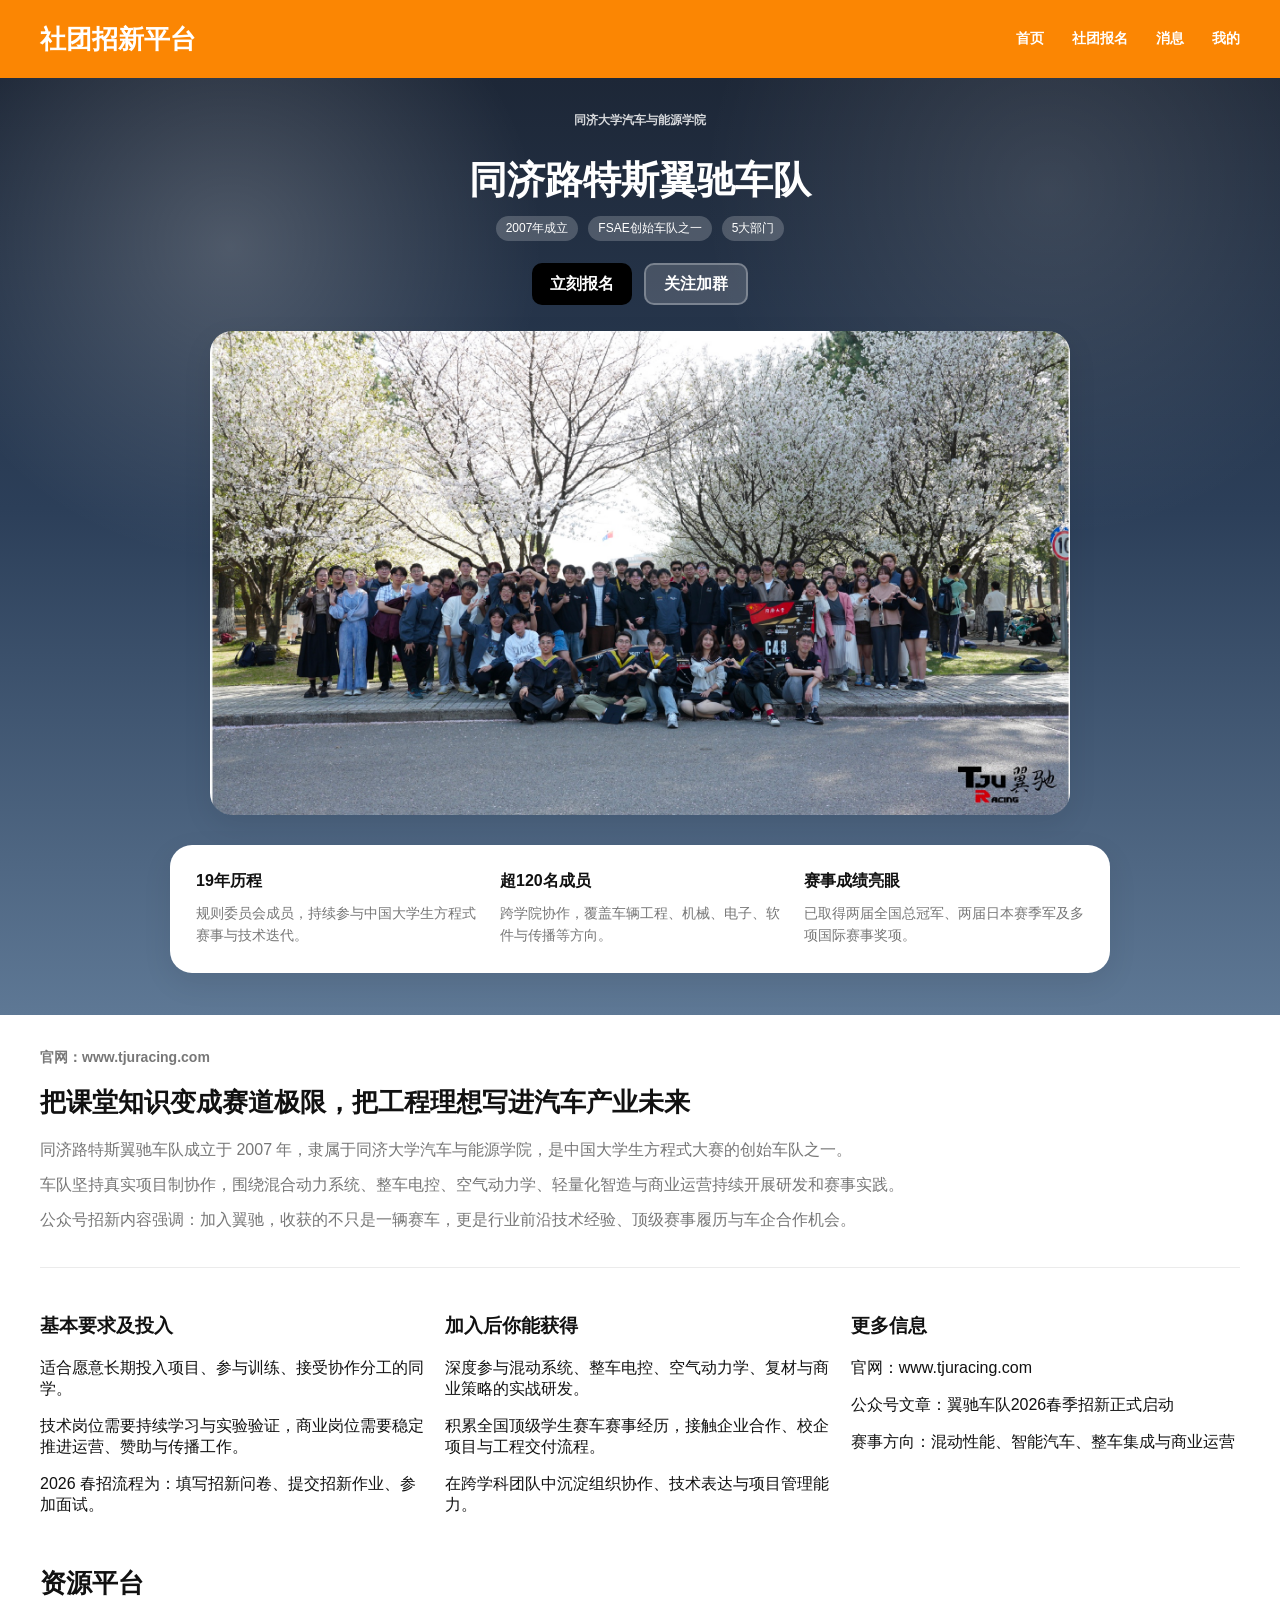
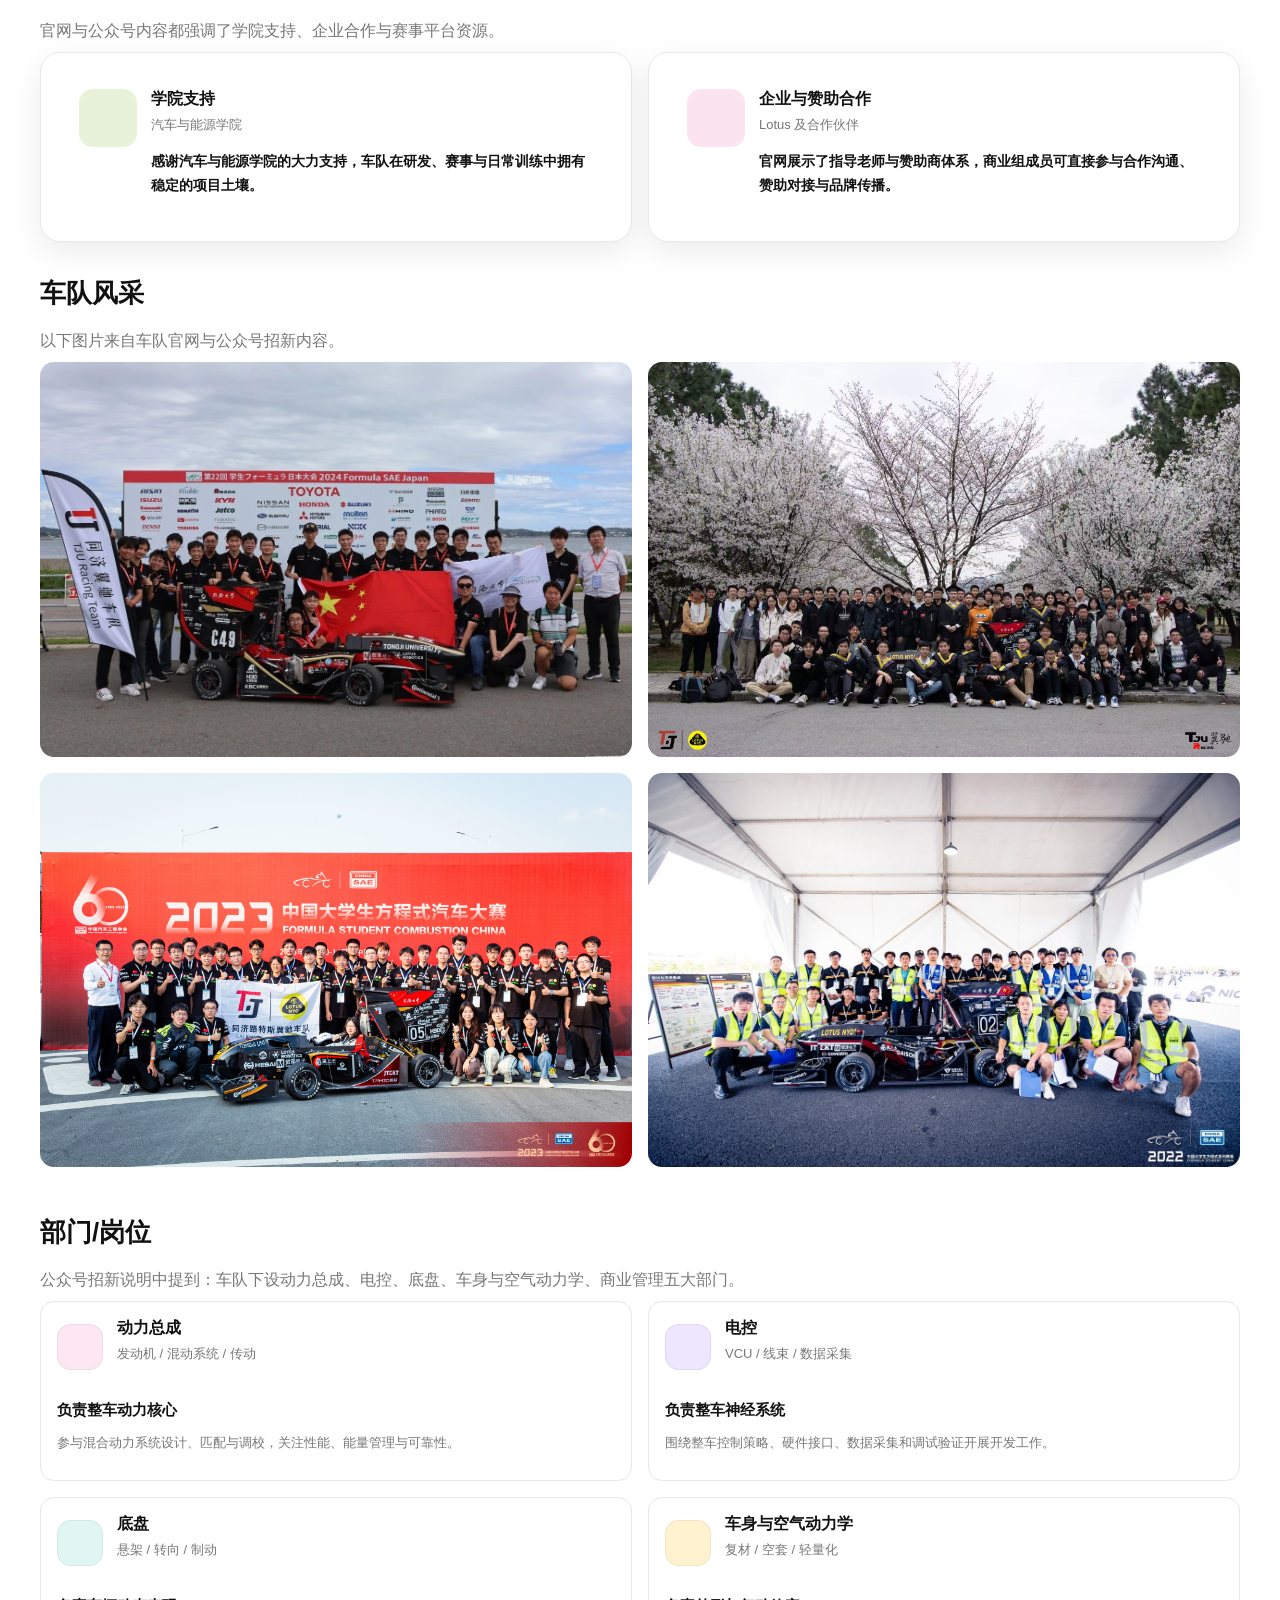
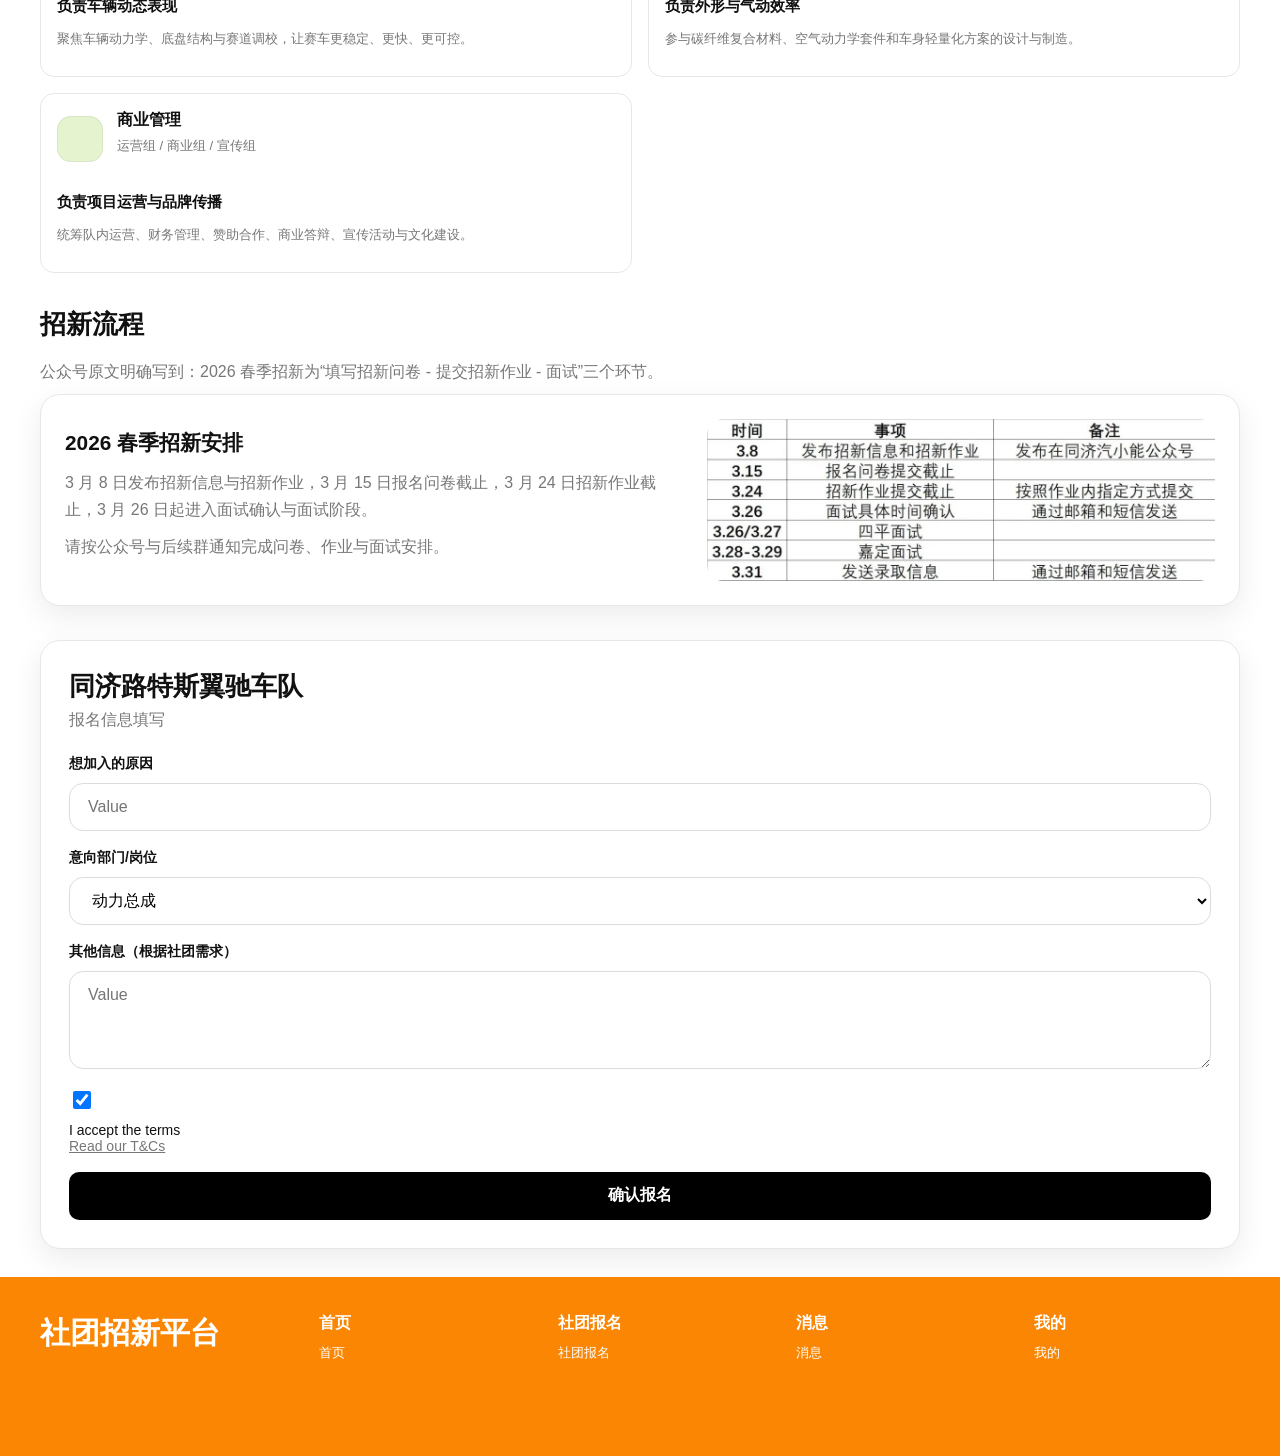
==== club-introduction-tjuracing.html @ c6a4d69a "Add files via upload" ====
<!DOCTYPE html>
<html lang="zh-CN">
  <head>
    <meta charset="UTF-8" />
    <meta name="viewport" content="width=device-width, initial-scale=1.0" />
    <title>club-introduction-tjuracing | 社团招新平台</title>
    <link rel="stylesheet" href="./styles.css" />
  </head>
  <body class="screen">
    <header class="masthead">
      <div class="wrap masthead-inner masthead-nav">
        <a class="logo" href="./Home.html">社团招新平台</a>
        <nav class="top-nav" aria-label="主导航">
          <a href="./Home.html">首页</a>
          <a href="./selection.html">社团报名</a>
          <a href="./chat.html">消息</a>
          <a href="./personal.html">我的</a>
        </nav>
      </div>
    </header>

    <main class="club-page club-page-racing">
      <section class="club-hero racing-hero">
        <div class="wrap club-hero-inner">
          <p class="club-hero-kicker">同济大学汽车与能源学院</p>
          <h1>同济路特斯翼驰车队</h1>
          <div class="club-badges">
            <span>2007年成立</span>
            <span>FSAE创始车队之一</span>
            <span>5大部门</span>
          </div>
          <div class="club-hero-actions">
            <a class="button button-dark" href="#club-signup">立刻报名</a>
            <button class="button button-light club-follow-button racing-light-button" type="button" data-follow-toggle data-followed="false">关注加群</button>
          </div>
          <figure class="racing-hero-media">
            <img src="./image/club-introduction-tjuracing-banner-1.jpg" alt="同济路特斯翼驰车队合影" />
          </figure>
          <div class="club-summary-card club-summary-detail racing-stat-grid">
            <div class="summary-metric">
              <strong>19年历程</strong>
              <span>规则委员会成员，持续参与中国大学生方程式赛事与技术迭代。</span>
            </div>
            <div class="summary-metric">
              <strong>超120名成员</strong>
              <span>跨学院协作，覆盖车辆工程、机械、电子、软件与传播等方向。</span>
            </div>
            <div class="summary-metric">
              <strong>赛事成绩亮眼</strong>
              <span>已取得两届全国总冠军、两届日本赛季军及多项国际赛事奖项。</span>
            </div>
          </div>
        </div>
      </section>

      <section class="club-section wrap">
        <p class="club-location">官网：www.tjuracing.com</p>
        <h2>把课堂知识变成赛道极限，把工程理想写进汽车产业未来</h2>
        <p class="club-lead">同济路特斯翼驰车队成立于 2007 年，隶属于同济大学汽车与能源学院，是中国大学生方程式大赛的创始车队之一。</p>
        <p class="club-lead">车队坚持真实项目制协作，围绕混合动力系统、整车电控、空气动力学、轻量化智造与商业运营持续开展研发和赛事实践。</p>
        <p class="club-lead">公众号招新内容强调：加入翼驰，收获的不只是一辆赛车，更是行业前沿技术经验、顶级赛事履历与车企合作机会。</p>

        <div class="intro-columns club-intro-detail">
          <article>
            <h3>基本要求及投入</h3>
            <p>适合愿意长期投入项目、参与训练、接受协作分工的同学。</p>
            <p>技术岗位需要持续学习与实验验证，商业岗位需要稳定推进运营、赞助与传播工作。</p>
            <p>2026 春招流程为：填写招新问卷、提交招新作业、参加面试。</p>
          </article>
          <article>
            <h3>加入后你能获得</h3>
            <p>深度参与混动系统、整车电控、空气动力学、复材与商业策略的实战研发。</p>
            <p>积累全国顶级学生赛车赛事经历，接触企业合作、校企项目与工程交付流程。</p>
            <p>在跨学科团队中沉淀组织协作、技术表达与项目管理能力。</p>
          </article>
          <article>
            <h3>更多信息</h3>
            <p>官网：<a href="http://www.tjuracing.com/" target="_blank" rel="noreferrer">www.tjuracing.com</a></p>
            <p>公众号文章：翼驰车队2026春季招新正式启动</p>
            <p>赛事方向：混动性能、智能汽车、整车集成与商业运营</p>
          </article>
        </div>
      </section>

      <section class="club-section wrap">
        <h2>资源平台</h2>
        <p class="section-subtitle">官网与公众号内容都强调了学院支持、企业合作与赛事平台资源。</p>
        <div class="resource-grid">
          <article class="resource-card resource-card-large">
            <span class="resource-icon resource-icon-green"></span>
            <div>
              <h3>学院支持</h3>
              <p>汽车与能源学院</p>
              <strong>感谢汽车与能源学院的大力支持，车队在研发、赛事与日常训练中拥有稳定的项目土壤。</strong>
            </div>
          </article>
          <article class="resource-card resource-card-large">
            <span class="resource-icon resource-icon-pink"></span>
            <div>
              <h3>企业与赞助合作</h3>
              <p>Lotus 及合作伙伴</p>
              <strong>官网展示了指导老师与赞助商体系，商业组成员可直接参与合作沟通、赞助对接与品牌传播。</strong>
            </div>
          </article>
        </div>
      </section>

      <section class="club-section wrap">
        <h2>车队风采</h2>
        <p class="section-subtitle">以下图片来自车队官网与公众号招新内容。</p>
        <div class="club-gallery club-gallery-racing">
          <img src="./image/club-introduction-tjuracing-gallery-1.jpg" alt="翼驰车队图片1" />
          <img src="./image/club-introduction-tjuracing-gallery-2.jpg" alt="翼驰车队图片2" />
          <img src="./image/club-introduction-tjuracing-gallery-3.jpg" alt="翼驰车队图片3" />
          <img src="./image/club-introduction-tjuracing-gallery-4.jpg" alt="翼驰车队图片4" />
        </div>
      </section>

      <section class="club-section wrap">
        <h2>部门/岗位</h2>
        <p class="section-subtitle">公众号招新说明中提到：车队下设动力总成、电控、底盘、车身与空气动力学、商业管理五大部门。</p>
        <div class="role-grid racing-department-grid">
          <article class="role-card role-card-pink">
            <div class="role-card-head"><span class="role-icon"></span><div><h3>动力总成</h3><p>发动机 / 混动系统 / 传动</p></div></div>
            <strong>负责整车动力核心</strong>
            <p>参与混合动力系统设计、匹配与调校，关注性能、能量管理与可靠性。</p>
          </article>
          <article class="role-card role-card-purple">
            <div class="role-card-head"><span class="role-icon"></span><div><h3>电控</h3><p>VCU / 线束 / 数据采集</p></div></div>
            <strong>负责整车神经系统</strong>
            <p>围绕整车控制策略、硬件接口、数据采集和调试验证开展开发工作。</p>
          </article>
          <article class="role-card role-card-cyan">
            <div class="role-card-head"><span class="role-icon"></span><div><h3>底盘</h3><p>悬架 / 转向 / 制动</p></div></div>
            <strong>负责车辆动态表现</strong>
            <p>聚焦车辆动力学、底盘结构与赛道调校，让赛车更稳定、更快、更可控。</p>
          </article>
          <article class="role-card role-card-yellow">
            <div class="role-card-head"><span class="role-icon"></span><div><h3>车身与空气动力学</h3><p>复材 / 空套 / 轻量化</p></div></div>
            <strong>负责外形与气动效率</strong>
            <p>参与碳纤维复合材料、空气动力学套件和车身轻量化方案的设计与制造。</p>
          </article>
          <article class="role-card role-card-green">
            <div class="role-card-head"><span class="role-icon"></span><div><h3>商业管理</h3><p>运营组 / 商业组 / 宣传组</p></div></div>
            <strong>负责项目运营与品牌传播</strong>
            <p>统筹队内运营、财务管理、赞助合作、商业答辩、宣传活动与文化建设。</p>
          </article>
        </div>
      </section>

      <section class="club-section wrap" id="tjuracing-process">
        <h2>招新流程</h2>
        <p class="section-subtitle">公众号原文明确写到：2026 春季招新为“填写招新问卷 - 提交招新作业 - 面试”三个环节。</p>
        <div class="racing-process-card">
          <div class="racing-process-copy">
            <h3>2026 春季招新安排</h3>
            <p>3 月 8 日发布招新信息与招新作业，3 月 15 日报名问卷截止，3 月 24 日招新作业截止，3 月 26 日起进入面试确认与面试阶段。</p>
            <p>请按公众号与后续群通知完成问卷、作业与面试安排。</p>
          </div>
          <img src="./image/club-introduction-tjuracing-process-1.jpg" alt="翼驰车队招新流程时间表" />
        </div>
      </section>

      <section class="club-section wrap" id="club-signup">
        <article class="club-signup-card">
          <div class="club-signup-header">
            <h2>同济路特斯翼驰车队</h2>
            <p>报名信息填写</p>
          </div>
          <form class="club-signup-form">
            <label>
              <span>想加入的原因</span>
              <input type="text" placeholder="Value" />
            </label>
            <label>
              <span>意向部门/岗位</span>
              <select>
                <option>动力总成</option>
                <option>电控</option>
                <option>底盘</option>
                <option>车身与空气动力学</option>
                <option>商业管理</option>
              </select>
            </label>
            <label>
              <span>其他信息（根据社团需求）</span>
              <textarea placeholder="Value"></textarea>
            </label>
            <label class="signup-check">
              <input type="checkbox" checked />
              <span>I accept the terms<br /><a href="./club-introduction-tjuracing.html">Read our T&amp;Cs</a></span>
            </label>
            <button class="button button-dark club-signup-submit" type="submit">确认报名</button>
          </form>
        </article>
      </section>
    </main>

    <footer class="site-footer">
      <div class="wrap footer-grid">
        <div><p class="footer-brand">社团招新平台</p></div>
        <div>
          <h3>首页</h3>
          <a href="./Home.html">首页</a>
        </div>
        <div>
          <h3>社团报名</h3>
          <a href="./selection.html">社团报名</a>
        </div>
        <div>
          <h3>消息</h3>
          <a href="./chat.html">消息</a>
        </div>
        <div>
          <h3>我的</h3>
          <a href="./personal.html">我的</a>
        </div>
      </div>
    </footer>
    <script src="./script.js"></script>
  </body>
</html>
---- styles.css ----
:root {
  --orange: #fb8603;
  --cream: #ffd977;
  --text: #111111;
  --muted: #777777;
  --line: #e7e7e7;
  --panel: #ffffff;
  --shadow: 0 10px 30px rgba(0, 0, 0, 0.08);
  --radius-lg: 18px;
  --radius-md: 12px;
  --wrap: min(1200px, calc(100vw - 32px));
}

* { box-sizing: border-box; }
html, body {
  margin: 0;
  min-height: 100%;
  font-family: "PingFang SC", "Noto Sans SC", "Microsoft YaHei", sans-serif;
  color: var(--text);
  background: #fff;
}
img { display: block; max-width: 100%; }
a { color: inherit; text-decoration: none; }
button, input { font: inherit; }
.wrap { width: var(--wrap); margin: 0 auto; }
.screen-plain { background: var(--cream); }
.masthead { background: var(--orange); }
.masthead-inner { min-height: 78px; display: flex; align-items: center; }
.masthead-nav { justify-content: space-between; gap: 24px; }
.logo { color: #fff; font-size: clamp(1.4rem, 2vw, 2rem); font-weight: 800; }
.top-nav { display: flex; gap: 28px; }
.top-nav a { color: #fff; font-size: 14px; font-weight: 600; }
.top-nav .is-active { text-decoration: underline; text-underline-offset: 4px; }
.welcome-main, .interest-main {
  min-height: calc(100vh - 78px);
  display: grid;
  place-items: center;
  padding: 40px 16px;
}
.welcome-panel, .interest-main { text-align: center; }
.welcome-kicker { margin: 0 0 10px; color: rgba(17,17,17,.5); font-size: 18px; font-weight: 700; }
.welcome-panel h1, .interest-block h1, .interest-block h2 {
  margin: 0;
  font-size: clamp(2.6rem, 6vw, 4rem);
  line-height: 1.1;
  font-weight: 900;
}
.welcome-actions, .tag-row { display: flex; flex-wrap: wrap; justify-content: center; gap: 12px; }
.welcome-actions { margin-top: 34px; }
.interest-main { gap: 88px; }
.interest-block { display: grid; gap: 28px; }
.interest-main-enhanced {
  align-content: center;
  gap: 96px;
}
.interest-selected,
.interest-options {
  display: flex;
  flex-wrap: wrap;
  justify-content: center;
  gap: 12px;
}
.interest-selected:empty {
  display: none;
}
.interest-selected-tag,
.interest-option {
  display: inline-flex;
  align-items: center;
  justify-content: center;
  gap: 8px;
  min-height: 40px;
  padding: 0 16px;
  border-radius: 12px;
  border: 2px solid rgba(17,17,17,.14);
  background: rgba(255,255,255,.68);
  color: var(--text);
  font-weight: 700;
}
.interest-selected-tag {
  min-height: 28px;
  padding: 0 10px;
  border-width: 1px;
  border-radius: 8px;
  background: #fff8eb;
  font-size: 12px;
}
.interest-selected-tag span {
  font-size: 12px;
  color: rgba(17,17,17,.5);
}
.interest-option.is-active {
  border-color: #111;
  background: #111;
  color: #fff;
}
.button-start.is-disabled {
  background: rgba(255,255,255,.6);
  color: rgba(17,17,17,.45);
  border: 2px solid rgba(17,17,17,.16);
  pointer-events: none;
}
.chip {
  display: inline-flex;
  align-items: center;
  justify-content: center;
  min-width: 78px;
  height: 40px;
  padding: 0 18px;
  border: 2px solid rgba(17,17,17,.12);
  border-radius: 12px;
  font-weight: 700;
}
.button {
  display: inline-flex;
  align-items: center;
  justify-content: center;
  min-height: 42px;
  padding: 0 18px;
  border: 0;
  border-radius: 10px;
  font-weight: 700;
}
.button-dark { background: #000; color: #fff; }
.button-light { background: transparent; color: var(--text); border: 2px solid rgba(17,17,17,.15); }
.button-large { min-width: 176px; min-height: 54px; }
.button-small { min-height: 34px; padding: 0 14px; font-size: 13px; }
.button-start { margin-inline: auto; }
.home-hero { background: var(--cream); padding: 22px 0 30px; }
.hero-layout { display: grid; grid-template-columns: 1fr 440px; align-items: center; gap: 48px; }
.hero-copy h1 { margin: 0 0 12px; font-size: clamp(2.4rem, 4vw, 3.8rem); }
.label-small, .hero-tags { margin: 0 0 12px; color: rgba(17,17,17,.65); font-weight: 700; }
.hero-image-card {
  margin: 0;
  justify-self: end;
  width: 100%;
  max-width: 420px;
  background: #fff;
  border-radius: 14px;
  overflow: hidden;
  box-shadow: var(--shadow);
}
.hero-image-card img { width: 100%; aspect-ratio: 16 / 11; object-fit: cover; }
.home-search, .content-section, .personal-page, .selection-main, .chat-layout { padding-top: 34px; padding-bottom: 20px; }
.home-search h2, .section-title { margin: 0 0 18px; text-align: center; font-size: clamp(1.9rem, 3vw, 2.5rem); }
.search-bar {
  display: flex;
  align-items: center;
  gap: 8px;
  border: 1px solid var(--line);
  border-radius: 18px;
  background: #fff;
}
.search-wide { max-width: 760px; margin: 0 auto; }
.search-bar input { width: 100%; min-height: 52px; padding: 0 18px; border: 0; outline: 0; background: transparent; }
.search-bar button {
  margin-right: 8px;
  min-width: 52px;
  height: 36px;
  border-radius: 10px;
  border: 0;
  background: #000;
  color: #fff;
}
.home-search-link {
  display: inline-flex;
  align-items: center;
  justify-content: center;
  margin-right: 8px;
  min-width: 68px;
  height: 36px;
  border-radius: 10px;
  background: #000;
  color: #fff;
  font-weight: 700;
}
.card-grid { display: grid; gap: 18px; }
.card-grid-3 { grid-template-columns: repeat(3, minmax(0, 1fr)); }
.event-card, .club-card, .resource-card, .role-card, .my-club-card {
  border: 1px solid var(--line);
  border-radius: 14px;
  background: var(--panel);
  overflow: hidden;
}
.event-card img { width: 100%; aspect-ratio: 4 / 3; object-fit: cover; }
.event-body { padding: 14px 16px 16px; }
.event-body h3, .club-card h3, .role-card h3, .resource-card h3, .my-club-card h3 { margin: 0 0 6px; font-size: 1rem; }
.event-body p, .club-card p, .role-card p, .resource-card p, .my-club-card p, .chat-answer p, .footer-grid a {
  margin: 0 0 6px;
  color: var(--muted);
  font-size: 13px;
}
.event-body a, .my-club-card a { font-size: 13px; font-weight: 700; }
.discover-grid { display: grid; grid-template-columns: repeat(3, minmax(0, 1fr)); gap: 14px; }
.discover-grid img, .club-gallery img {
  width: 100%;
  height: 100%;
  min-height: 180px;
  border-radius: 14px;
  object-fit: cover;
}
.discover-grid img:nth-child(2) { grid-row: span 2; }
.home-discover-subtitle {
  margin: -6px 0 18px;
  text-align: center;
  color: var(--muted);
  font-size: 13px;
}
.discover-grid-interactive {
  align-items: stretch;
}
.discover-card {
  position: relative;
  overflow: hidden;
  border-radius: 14px;
}
.discover-card img {
  border-radius: 14px;
}
.discover-card:nth-child(2) {
  grid-row: span 2;
}
.discover-overlay {
  position: absolute;
  inset: auto 0 0 0;
  display: grid;
  gap: 4px;
  padding: 20px 18px 18px;
  border-radius: 0 0 14px 14px;
  background: linear-gradient(180deg, transparent 0%, rgba(0,0,0,.18) 36%, rgba(0,0,0,.56) 100%);
  opacity: 0;
  transform: translateY(12px);
  transition: opacity .2s ease, transform .2s ease;
  pointer-events: none;
}
.discover-card:hover .discover-overlay,
.discover-card.is-open .discover-overlay {
  opacity: 1;
  transform: translateY(0);
}
.discover-overlay.overlay-light {
  color: #fff;
}
.discover-overlay.overlay-dark {
  color: #fff;
  background: linear-gradient(180deg, transparent 0%, rgba(0,0,0,.18) 36%, rgba(0,0,0,.56) 100%);
}
.discover-overlay-name,
.discover-overlay p,
.discover-overlay h3 {
  margin: 0;
  color: rgba(255,255,255,.8);
}
.discover-overlay-name {
  font-size: 14px;
  font-weight: 700;
}
.discover-overlay h3 {
  font-size: 1.05rem;
}
.discover-overlay p {
  font-size: 13px;
  line-height: 1.5;
}
.site-footer { margin-top: 28px; padding: 36px 0 88px; background: var(--orange); }
.footer-grid { display: grid; grid-template-columns: 1.2fr repeat(4, 1fr); gap: 32px; }
.footer-brand, .footer-grid h3, .footer-grid a { color: #fff; }
.footer-brand { margin: 0; font-size: 1.9rem; font-weight: 800; }
.footer-grid h3 { margin: 0 0 10px; font-size: 1rem; }
.footer-grid a { display: block; }
.selection-main { display: grid; grid-template-columns: 250px 1fr; gap: 32px; }
.filter-panel { border: 1px solid var(--line); border-radius: 10px; padding: 14px; align-self: start; }
.filter-panel h2, .filter-panel h3 { margin: 0 0 10px; font-size: 14px; }
.filter-tags { display: flex; flex-wrap: wrap; gap: 8px; margin-bottom: 16px; }
.filter-tag { padding: 4px 8px; border-radius: 999px; background: #f0f0f0; font-size: 12px; }
.filter-group { margin-bottom: 16px; }
.filter-group label { display: block; margin: 0 0 8px; font-size: 13px; }
.filter-group label input { margin-right: 8px; }
.slider-row { display: grid; grid-template-columns: auto 1fr auto; align-items: center; gap: 12px; }
.slider-note {
  margin: 10px 0 0;
  color: var(--muted);
  font-size: 12px;
}
.selection-toolbar { display: flex; justify-content: space-between; align-items: center; gap: 16px; margin-bottom: 24px; }
.search-bar-confirm { max-width: 320px; }
.search-confirm {
  min-width: 68px;
  height: 36px;
  border-radius: 10px;
  border: 0;
  background: #111;
  color: #fff;
  font-weight: 700;
}
.toolbar-tabs { display: flex; gap: 8px; }
.tab { border: 1px solid var(--line); border-radius: 999px; background: #fff; padding: 7px 12px; font-size: 12px; }
.tab.is-active { background: #444; border-color: #444; color: #fff; }
.club-grid { display: grid; grid-template-columns: repeat(3, minmax(0, 1fr)); gap: 18px; }
.club-card { padding: 12px; cursor: pointer; }
.club-placeholder {
  width: 100%;
  aspect-ratio: 1 / .82;
  margin-bottom: 12px;
  border: 1px solid var(--line);
  border-radius: 8px;
  background: linear-gradient(135deg, #efefef, #e4e4e4);
}
.chat-layout { display: grid; grid-template-columns: 280px 1fr; gap: 24px; align-items: start; }
.chat-island-mobile { display: none; }
.chat-sidebar {
  border: 1px solid rgba(17,17,17,.08);
  border-radius: 22px;
  padding: 18px;
  background: rgba(255,255,255,.92);
  box-shadow: var(--shadow);
  position: sticky;
  top: 24px;
}
.chat-item {
  display: flex;
  align-items: center;
  justify-content: space-between;
  margin-bottom: 12px;
  padding: 12px 14px;
  border-radius: 14px;
  color: #444;
  background: #fff;
}
.chat-item.is-active {
  background: #111;
  color: #fff;
  font-weight: 700;
}
.chat-item-notice { border: 1px solid rgba(17,17,17,.08); }
.badge {
  display: inline-flex;
  align-items: center;
  justify-content: center;
  min-width: 18px;
  height: 18px;
  padding: 0 6px;
  border-radius: 999px;
  background: #ff453a;
  color: #fff;
  font-size: 11px;
  font-weight: 800;
}
.chat-panel {
  border: 1px solid rgba(17,17,17,.08);
  border-radius: 28px;
  padding: 24px;
  background: linear-gradient(180deg, #fffdf8 0%, #ffffff 100%);
  box-shadow: var(--shadow);
}
.chatbot-shell { display: grid; gap: 20px; }
.chat-thread { display: grid; gap: 22px; }
.chat-message { display: grid; grid-template-columns: 44px minmax(0, 1fr); gap: 14px; align-items: start; }
.chat-message-user { grid-template-columns: minmax(0, 1fr) 44px; }
.chat-message-user .chat-avatar { order: 2; }
.chat-message-user .chat-bubble {
  order: 1;
  justify-self: end;
  background: #111;
  color: #fff;
}
.chat-avatar {
  width: 44px;
  height: 44px;
  display: inline-flex;
  align-items: center;
  justify-content: center;
  border-radius: 50%;
  background: #ffe4a6;
  font-size: 13px;
  font-weight: 800;
}
.chat-avatar-bot { background: var(--orange); color: #fff; }
.chat-bubble {
  max-width: 620px;
  padding: 14px 18px;
  border: 1px solid rgba(17,17,17,.08);
  border-radius: 20px;
  color: #555;
  background: #fff;
}
.chat-response-card {
  max-width: 760px;
  border: 1px solid rgba(17,17,17,.08);
  border-radius: 24px;
  background: #fff;
  padding: 20px;
}
.chat-response-title {
  margin: 0 0 18px;
  font-size: 1.1rem;
  font-weight: 800;
}
.analysis-block { margin-bottom: 18px; }
.analysis-block h2 {
  margin: 0 0 10px;
  font-size: 1rem;
}
.analysis-block p,
.analysis-block li {
  margin: 0 0 8px;
  color: var(--muted);
  font-size: 14px;
}
.analysis-block ul {
  margin: 0;
  padding-left: 18px;
}
.chat-recommend-grid {
  display: grid;
  grid-template-columns: repeat(2, minmax(0, 1fr));
  gap: 16px;
}
.chat-club-card {
  display: block;
  padding: 12px;
  transition: transform .18s ease, box-shadow .18s ease;
}
.chat-club-card:hover {
  transform: translateY(-2px);
  box-shadow: 0 12px 28px rgba(0,0,0,.08);
}
.chat-input { max-width: 100%; border: 1px solid rgba(17,17,17,.08); border-radius: 20px; padding: 18px; background: #fff; }
.chat-input input { width: 100%; min-height: 42px; border: 0; outline: 0; }
.chat-tools { display: flex; align-items: center; gap: 18px; color: #444; }
.chat-tools button { margin-left: auto; width: 36px; height: 36px; border: 0; border-radius: 50%; background: var(--orange); color: #fff; }
.personal-page { max-width: 980px; }
.personal-section { margin-bottom: 46px; }
.personal-actions {
  display: flex;
  gap: 10px;
  flex-wrap: wrap;
}
.personal-logout-wrap {
  display: flex;
  justify-content: center;
  margin-top: 10px;
}
.form-block { display: grid; gap: 12px; margin-bottom: 14px; }
.form-block label { display: grid; gap: 8px; font-size: 13px; color: var(--muted); }
.form-block input, .mini-form input { min-height: 42px; padding: 0 14px; border: 1px solid var(--line); border-radius: 6px; }
.personal-tags { margin-bottom: 14px; }
.my-club-card { display: grid; grid-template-columns: 120px 1fr; gap: 14px; align-items: center; padding: 14px; }
.my-club-card img { width: 100%; aspect-ratio: 1 / 1; object-fit: cover; border-radius: 12px; }
.progress-line { display: grid; grid-template-columns: repeat(3, 1fr); gap: 16px; align-items: start; }
.progress-item { position: relative; text-align: center; }
.progress-item::before {
  content: "";
  position: absolute;
  top: 10px;
  left: 50%;
  width: calc(100% + 16px);
  height: 2px;
  background: #dedede;
  transform: translateX(-50%);
  z-index: 0;
}
.progress-item:last-child::before { display: none; }
.progress-item span { position: relative; z-index: 1; display: inline-block; width: 14px; height: 14px; border-radius: 50%; background: #cfcfcf; }
.progress-item.is-done span { background: #4d9dff; }
.progress-item p { margin-top: 10px; font-size: 13px; }
.progress-card {
  padding: 24px;
  border: 1px solid var(--line);
  border-radius: 20px;
  background: #fff;
  box-shadow: var(--shadow);
}
.progress-card-header {
  margin-bottom: 22px;
}
.progress-card-header h3 {
  margin: 0 0 6px;
  font-size: 1.5rem;
}
.progress-card-header p {
  margin: 0;
  color: var(--muted);
}
.progress-track {
  display: grid;
  grid-template-columns: repeat(3, minmax(0, 1fr));
  gap: 12px;
  align-items: start;
}
.progress-step {
  position: relative;
  text-align: center;
}
.progress-step::before {
  content: "";
  position: absolute;
  top: 23px;
  left: 50%;
  width: calc(100% + 24px);
  height: 2px;
  background: #d8dbe1;
  z-index: 0;
}
.progress-step:last-child::before {
  display: none;
}
.progress-circle {
  position: relative;
  z-index: 1;
  display: inline-flex;
  align-items: center;
  justify-content: center;
  width: 46px;
  height: 46px;
  border-radius: 50%;
  border: 2px solid #d8dbe1;
  background: #fff;
  color: #9aa0ab;
  font-weight: 800;
}
.progress-step p {
  margin: 14px 0 0;
  font-size: 14px;
  font-weight: 700;
}
.progress-step.is-done .progress-circle,
.progress-step.is-active .progress-circle {
  border-color: #6f9ef8;
  background: #6f9ef8;
  color: #fff;
}
.status-done {
  color: #c56f6a;
  font-weight: 700;
}
.status-pending {
  color: #73a655;
  font-weight: 700;
}
.club-hero {
  padding: 26px 0 42px;
  background:
    radial-gradient(circle at 15% 20%, rgba(108, 190, 231, .34), transparent 26%),
    radial-gradient(circle at 70% 18%, rgba(226, 236, 255, .36), transparent 24%),
    linear-gradient(180deg, #6e90b9 0%, #94bfd8 48%, #cde6ef 100%);
}
.club-hero-inner { text-align: center; }
.club-hero-kicker {
  margin: 8px 0 0;
  color: rgba(255,255,255,.82);
  font-size: 12px;
  font-weight: 700;
}
.club-hero h1 { margin: 26px 0 10px; color: #fff; font-size: clamp(1.8rem, 3vw, 2.8rem); }
.club-badges { display: flex; justify-content: center; gap: 10px; }
.club-badges span { padding: 4px 10px; border-radius: 999px; background: rgba(255,255,255,.2); color: #fff; font-size: 12px; }
.club-hero-actions {
  display: flex;
  justify-content: center;
  gap: 12px;
  margin-top: 22px;
}
.club-follow-button {
  background: rgba(255,255,255,.16);
  color: #fff;
  border-color: rgba(255,255,255,.32);
}
.club-follow-button.is-followed {
  background: #fff;
  color: #111;
}
.club-summary-card {
  display: grid;
  grid-template-columns: repeat(3, 1fr);
  gap: 24px;
  max-width: 760px;
  margin: 30px auto 0;
  padding: 26px;
  border-radius: 22px;
  background: #fff;
  box-shadow: var(--shadow);
}
.summary-placeholder { min-height: 88px; border-radius: 16px; background: linear-gradient(135deg, #f2f2f2, #e8e8e8); }
.club-summary-detail {
  text-align: left;
}
.summary-metric {
  display: grid;
  gap: 10px;
}
.summary-metric strong {
  font-size: 1rem;
}
.summary-metric span {
  color: var(--muted);
  font-size: 14px;
  line-height: 1.6;
}
.club-section { padding-top: 34px; }
.club-section h2 { margin: 0 0 16px; font-size: clamp(1.5rem, 2vw, 2rem); }
.intro-columns, .resource-grid, .role-grid, .club-gallery, .mini-form { display: grid; gap: 16px; }
.intro-columns { grid-template-columns: repeat(3, minmax(0, 1fr)); }
.resource-grid { grid-template-columns: repeat(2, minmax(0, 1fr)); }
.resource-card { display: flex; gap: 14px; align-items: center; padding: 16px; }
.resource-card strong {
  display: block;
  margin-top: 16px;
  font-size: 14px;
  line-height: 1.7;
}
.resource-dot { width: 14px; height: 14px; border-radius: 50%; flex: 0 0 auto; }
.resource-dot-green { background: #77be73; }
.resource-dot-pink { background: #ff89b5; }
.resource-card-large {
  min-height: 190px;
  align-items: flex-start;
  padding: 36px 38px;
  border-radius: 20px;
  box-shadow: var(--shadow);
}
.resource-icon {
  width: 58px;
  height: 58px;
  border-radius: 14px;
  flex: 0 0 auto;
}
.resource-icon-green { background: #e7f2d8; }
.resource-icon-pink { background: #fbe4ef; }
.club-gallery { grid-template-columns: repeat(2, minmax(0, 1fr)); margin-bottom: 14px; }
.role-grid { grid-template-columns: repeat(3, minmax(0, 1fr)); }
.role-card { padding: 16px; }
.role-grid-detailed {
  grid-template-columns: repeat(3, minmax(0, 1fr));
  align-items: stretch;
}
.role-card-head {
  display: flex;
  gap: 14px;
  align-items: center;
  margin-bottom: 26px;
}
.role-card-head p {
  margin: 4px 0 0;
}
.role-icon {
  width: 46px;
  height: 46px;
  border-radius: 14px;
  background: rgba(255,255,255,.72);
  border: 1px solid rgba(17,17,17,.06);
}
.role-card strong {
  display: block;
  margin-bottom: 14px;
  font-size: 15px;
}
.role-card p {
  margin-bottom: 12px;
}
.role-card-pink .role-icon,
.role-card-pink { background-color: #fff; }
.role-card-pink .role-icon { background: #fde7f3; }
.role-card-purple .role-icon { background: #eee5ff; }
.role-card-cyan .role-icon { background: #dff6f3; }
.role-card-yellow .role-icon { background: #fff3cf; }
.role-card-green .role-icon { background: #e5f4cf; }
.role-card-blue .role-icon { background: #e5edff; }
.role-card-red .role-icon { background: #ffe3e3; }
.role-card-centered {
  grid-column: 2 / 3;
}
.join-inline { display: grid; grid-template-columns: 1fr 1fr; gap: 24px; align-items: start; }
.mini-form { grid-template-columns: 1fr; }
.club-location {
  margin: 0 0 18px;
  color: var(--muted);
  font-size: 14px;
  font-weight: 700;
}
.club-lead,
.section-subtitle {
  margin: 0 0 8px;
  color: var(--muted);
  line-height: 1.7;
}
.club-intro-detail {
  margin-top: 34px;
  padding-top: 26px;
  border-top: 1px solid #ebebeb;
}
.club-signup-card {
  padding: 28px;
  border: 1px solid var(--line);
  border-radius: 20px;
  background: #fff;
  box-shadow: var(--shadow);
}
.club-signup-header {
  margin-bottom: 24px;
}
.club-signup-header h2 {
  margin-bottom: 6px;
}
.club-signup-header p {
  margin: 0;
  color: var(--muted);
}
.club-signup-form {
  display: grid;
  gap: 18px;
}
.club-signup-form label {
  display: grid;
  gap: 10px;
}
.club-signup-form span {
  font-size: 14px;
  font-weight: 700;
}
.club-signup-form input,
.club-signup-form select,
.club-signup-form textarea {
  width: 100%;
  min-height: 48px;
  padding: 0 18px;
  border: 1px solid #dcdcdc;
  border-radius: 14px;
  background: #fff;
  font: inherit;
}
.club-signup-form textarea {
  min-height: 98px;
  padding-top: 14px;
  resize: vertical;
}
.signup-check {
  display: flex;
  align-items: flex-start;
  gap: 12px;
}
.signup-check input {
  width: 18px;
  min-height: 18px;
  margin-top: 4px;
  padding: 0;
}
.signup-check span {
  font-weight: 500;
}
.signup-check a {
  color: var(--muted);
  text-decoration: underline;
}
.club-signup-submit {
  width: 100%;
  min-height: 48px;
  border-radius: 10px;
}
.racing-process-card {
  display: grid;
  grid-template-columns: 1.1fr .9fr;
  gap: 20px;
  align-items: center;
  padding: 24px;
  border: 1px solid var(--line);
  border-radius: 20px;
  background: #fff;
  box-shadow: var(--shadow);
}
.racing-process-card img {
  width: 100%;
  border-radius: 16px;
}
.racing-process-copy h3 {
  margin: 0 0 12px;
  font-size: 1.3rem;
}
.racing-process-copy p {
  margin: 0 0 10px;
  color: var(--muted);
  line-height: 1.7;
}
.club-page-racing .racing-hero {
  background:
    radial-gradient(circle at 18% 18%, rgba(255,255,255,.2), transparent 24%),
    radial-gradient(circle at 82% 12%, rgba(255,255,255,.12), transparent 26%),
    linear-gradient(180deg, #1d2737 0%, #2c3f59 46%, #5e7895 100%);
}
.racing-light-button {
  color: #fff;
  border-color: rgba(255,255,255,.28);
}
.racing-hero-media {
  max-width: 860px;
  margin: 26px auto 0;
  border-radius: 22px;
  overflow: hidden;
  box-shadow: var(--shadow);
}
.racing-hero-media img {
  width: 100%;
  aspect-ratio: 16 / 9;
  object-fit: cover;
}
.racing-stat-grid {
  max-width: 940px;
}
.club-gallery-racing img {
  min-height: 220px;
}
.racing-department-grid {
  grid-template-columns: repeat(2, minmax(0, 1fr));
}
.racing-contact-grid {
  display: grid;
  grid-template-columns: repeat(2, minmax(0, 1fr));
  gap: 18px;
}
.racing-thanks-card {
  padding: 18px;
  border-radius: 20px;
}
.racing-thanks-card img {
  width: 100%;
  border-radius: 14px;
}

@media (max-width: 900px) {
  .hero-layout, .selection-main, .chat-layout, .join-inline, .intro-columns, .resource-grid, .role-grid, .footer-grid, .club-grid, .card-grid-3, .racing-contact-grid, .racing-process-card { grid-template-columns: 1fr; }
  .club-summary-card { grid-template-columns: 1fr; }
  .role-card-centered { grid-column: auto; }
  .progress-track { grid-template-columns: 1fr; gap: 20px; }
  .progress-step::before { display: none; }
  .masthead-inner { min-height: 68px; }
  .masthead-nav { flex-direction: column; align-items: flex-start; padding: 12px 0; }
  .top-nav { gap: 18px; }
  .hero-image-card { max-width: 100%; }
}

@media (max-width: 600px) {
  .wrap { width: min(100vw - 24px, 520px); }
  .welcome-panel h1, .interest-block h1, .interest-block h2 { font-size: 3.2rem; }
  .tag-row-optional { display: none; }
  .button-large { width: 100%; }
  .welcome-actions { flex-direction: column; }
  .top-nav { width: 100%; justify-content: space-between; }
  .hero-layout { gap: 22px; }
  .home-search h2, .section-title { font-size: 2rem; }
  .discover-grid, .club-gallery { grid-template-columns: 1fr; }
  .discover-grid img, .club-gallery img { min-height: 160px; }
  .discover-card:nth-child(2) { grid-row: auto; }
  .discover-card.is-open .discover-overlay {
    opacity: 1;
    transform: translateY(0);
  }
  .club-hero-actions { flex-direction: column; }
  .interest-main-enhanced { gap: 64px; }
  .interest-option { width: calc(50% - 8px); }
  .chat-recommend-grid { grid-template-columns: 1fr; }
  .chat-island-mobile { display: block; }
  .chat-island-toggle {
    display: inline-flex;
    align-items: center;
    gap: 8px;
    margin-bottom: 12px;
    padding: 10px 14px;
    border: 0;
    border-radius: 999px;
    background: #111;
    color: #fff;
    font-weight: 700;
  }
  .chat-sidebar {
    display: none;
    position: static;
    margin-bottom: 12px;
  }
  .chat-sidebar.is-open { display: block; }
  .chat-panel { padding: 18px; }
  .chat-message { grid-template-columns: 36px minmax(0, 1fr); gap: 10px; }
  .chat-message-user { grid-template-columns: minmax(0, 1fr) 36px; }
  .chat-avatar { width: 36px; height: 36px; }
  .my-club-card { grid-template-columns: 82px 1fr; }
  .club-signup-card,
  .progress-card { padding: 18px; }
  .racing-process-card { padding: 18px; }
  .site-footer { padding-bottom: 40px; }
}
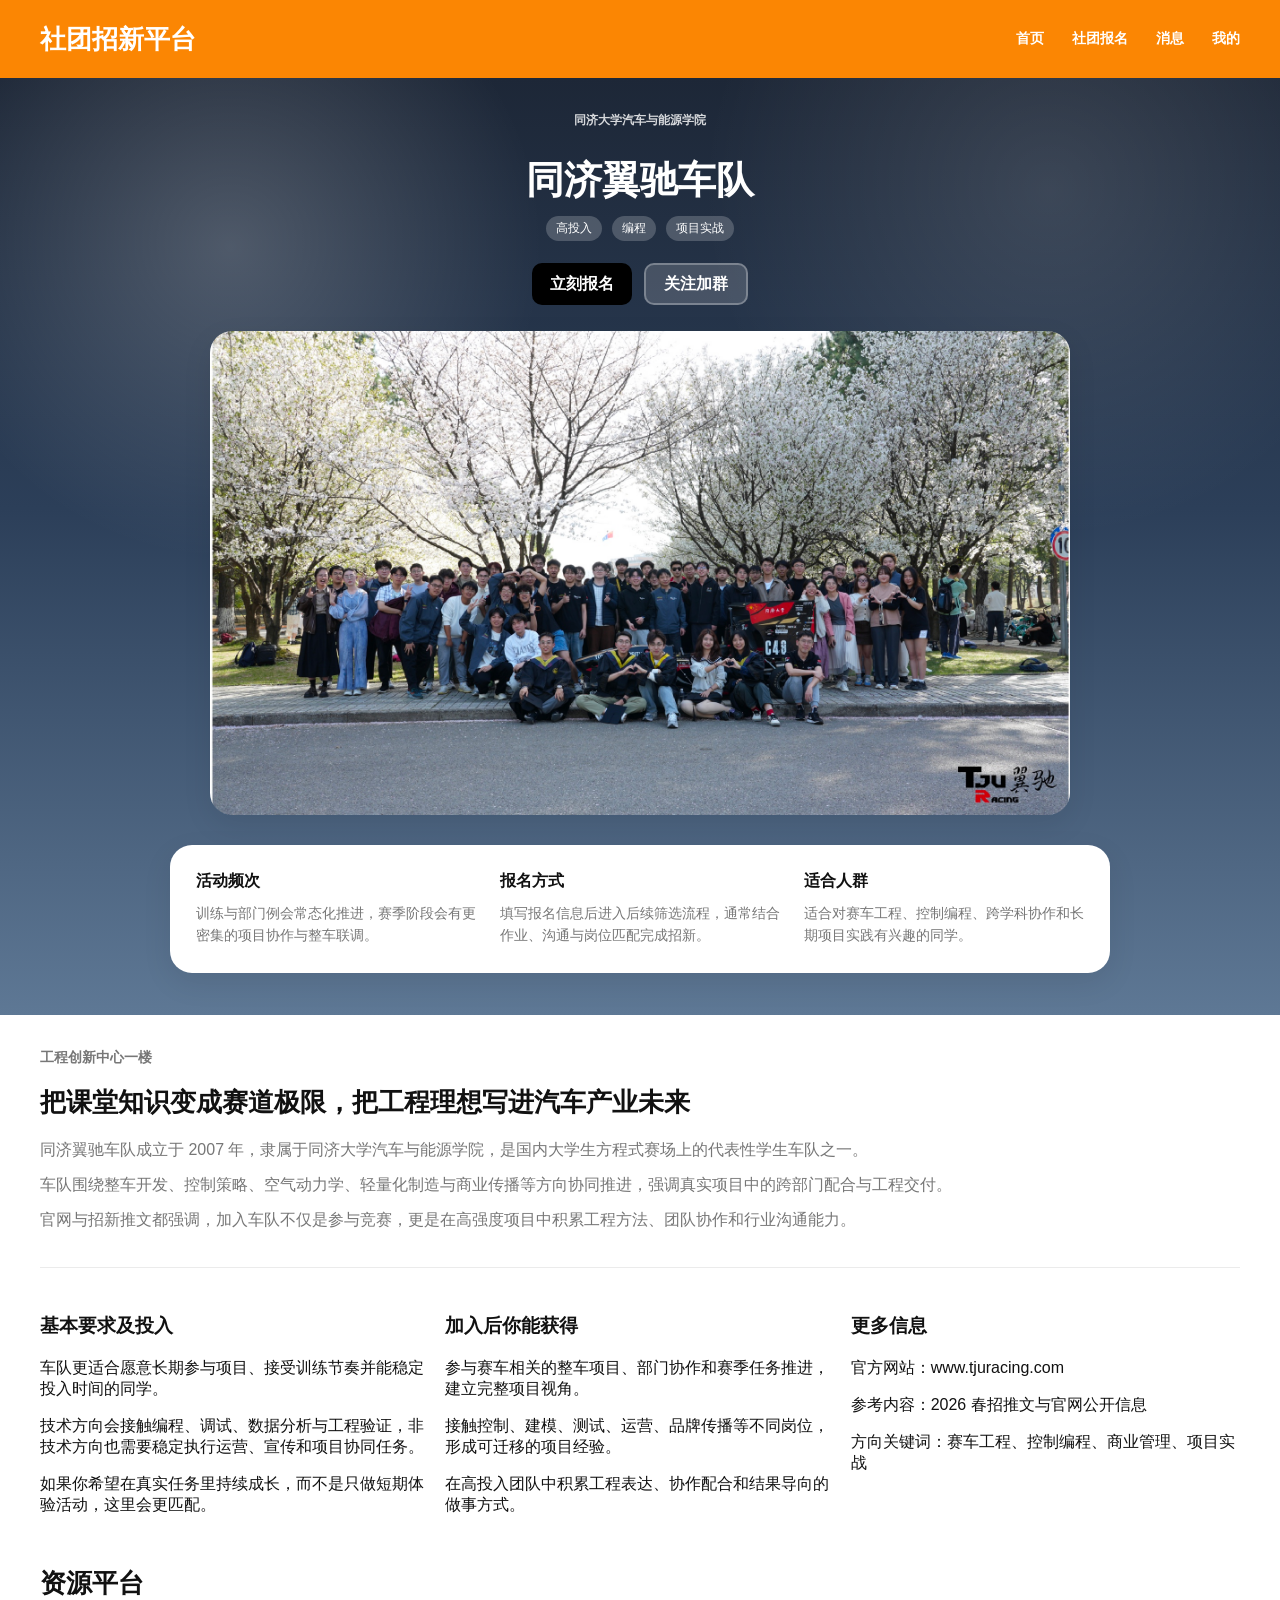
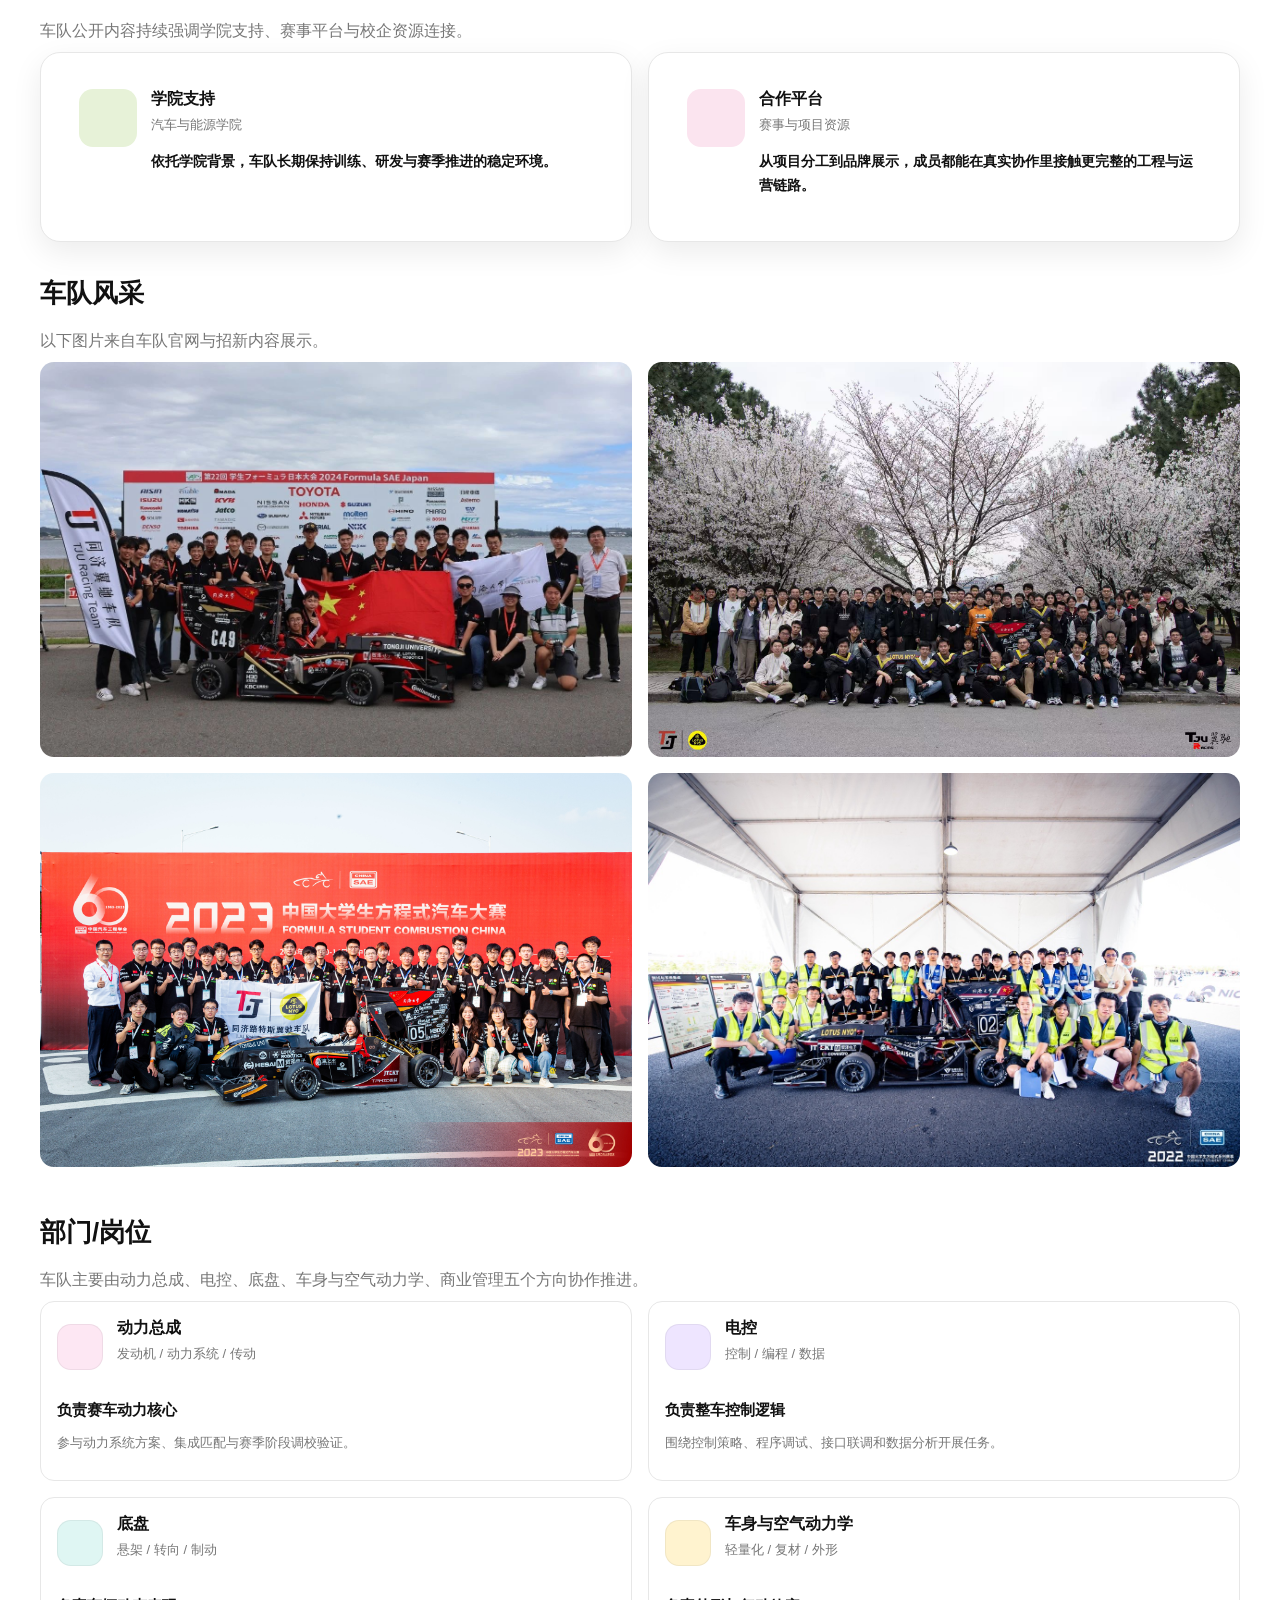
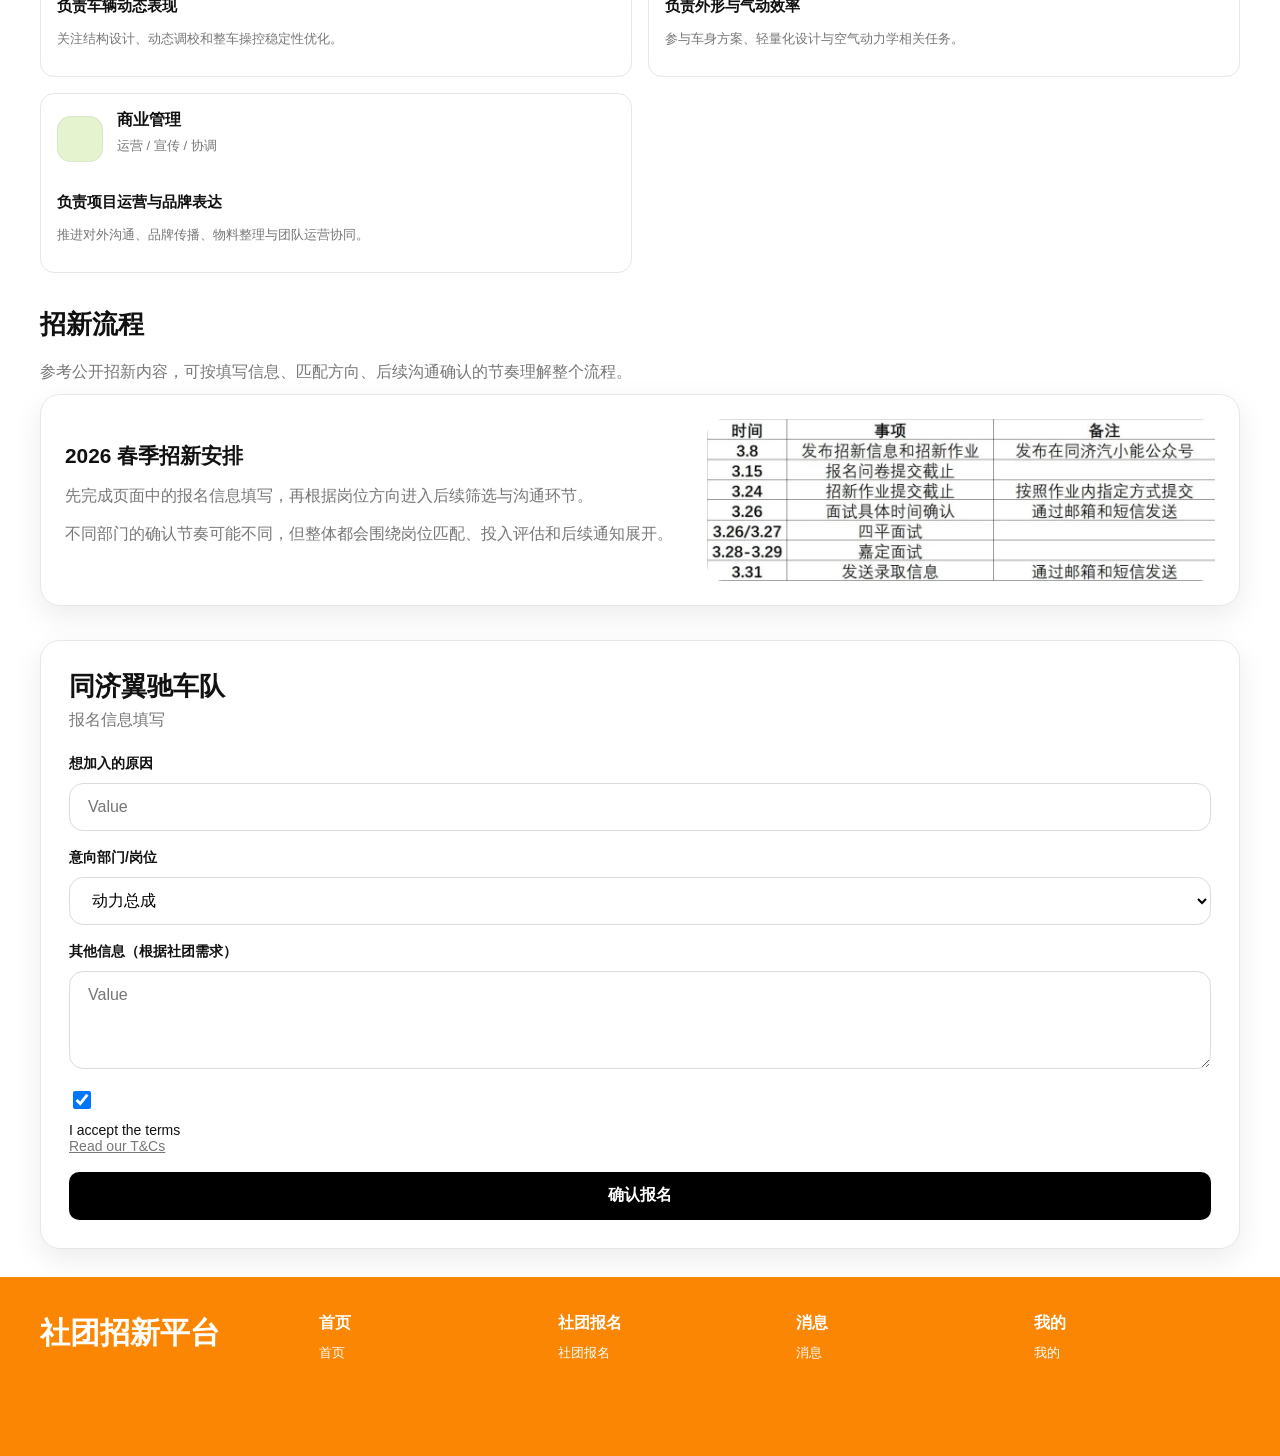
==== commit 02664705: "Add files via upload" ====
--- a/club-introduction-tjuracing.html
+++ b/club-introduction-tjuracing.html
@@ -23,83 +23,83 @@
       <section class="club-hero racing-hero">
         <div class="wrap club-hero-inner">
           <p class="club-hero-kicker">同济大学汽车与能源学院</p>
-          <h1>同济路特斯翼驰车队</h1>
+          <h1>同济翼驰车队</h1>
           <div class="club-badges">
-            <span>2007年成立</span>
-            <span>FSAE创始车队之一</span>
-            <span>5大部门</span>
+            <span>高投入</span>
+            <span>编程</span>
+            <span>项目实战</span>
           </div>
           <div class="club-hero-actions">
             <a class="button button-dark" href="#club-signup">立刻报名</a>
             <button class="button button-light club-follow-button racing-light-button" type="button" data-follow-toggle data-followed="false">关注加群</button>
           </div>
           <figure class="racing-hero-media">
-            <img src="./image/club-introduction-tjuracing-banner-1.jpg" alt="同济路特斯翼驰车队合影" />
+            <img src="./image/club-introduction-tjuracing-banner-1.jpg" alt="同济翼驰车队合影" />
           </figure>
           <div class="club-summary-card club-summary-detail racing-stat-grid">
             <div class="summary-metric">
-              <strong>19年历程</strong>
-              <span>规则委员会成员，持续参与中国大学生方程式赛事与技术迭代。</span>
+              <strong>活动频次</strong>
+              <span>训练与部门例会常态化推进，赛季阶段会有更密集的项目协作与整车联调。</span>
             </div>
             <div class="summary-metric">
-              <strong>超120名成员</strong>
-              <span>跨学院协作，覆盖车辆工程、机械、电子、软件与传播等方向。</span>
+              <strong>报名方式</strong>
+              <span>填写报名信息后进入后续筛选流程，通常结合作业、沟通与岗位匹配完成招新。</span>
             </div>
             <div class="summary-metric">
-              <strong>赛事成绩亮眼</strong>
-              <span>已取得两届全国总冠军、两届日本赛季军及多项国际赛事奖项。</span>
-            </div>
-          </div>
-        </div>
-      </section>
-
-      <section class="club-section wrap">
-        <p class="club-location">官网：www.tjuracing.com</p>
+              <strong>适合人群</strong>
+              <span>适合对赛车工程、控制编程、跨学科协作和长期项目实践有兴趣的同学。</span>
+            </div>
+          </div>
+        </div>
+      </section>
+
+      <section class="club-section wrap">
+        <p class="club-location">工程创新中心一楼</p>
         <h2>把课堂知识变成赛道极限，把工程理想写进汽车产业未来</h2>
-        <p class="club-lead">同济路特斯翼驰车队成立于 2007 年，隶属于同济大学汽车与能源学院，是中国大学生方程式大赛的创始车队之一。</p>
-        <p class="club-lead">车队坚持真实项目制协作，围绕混合动力系统、整车电控、空气动力学、轻量化智造与商业运营持续开展研发和赛事实践。</p>
-        <p class="club-lead">公众号招新内容强调：加入翼驰，收获的不只是一辆赛车，更是行业前沿技术经验、顶级赛事履历与车企合作机会。</p>
+        <p class="club-lead">同济翼驰车队成立于 2007 年，隶属于同济大学汽车与能源学院，是国内大学生方程式赛场上的代表性学生车队之一。</p>
+        <p class="club-lead">车队围绕整车开发、控制策略、空气动力学、轻量化制造与商业传播等方向协同推进，强调真实项目中的跨部门配合与工程交付。</p>
+        <p class="club-lead">官网与招新推文都强调，加入车队不仅是参与竞赛，更是在高强度项目中积累工程方法、团队协作和行业沟通能力。</p>
 
         <div class="intro-columns club-intro-detail">
           <article>
             <h3>基本要求及投入</h3>
-            <p>适合愿意长期投入项目、参与训练、接受协作分工的同学。</p>
-            <p>技术岗位需要持续学习与实验验证，商业岗位需要稳定推进运营、赞助与传播工作。</p>
-            <p>2026 春招流程为：填写招新问卷、提交招新作业、参加面试。</p>
+            <p>车队更适合愿意长期参与项目、接受训练节奏并能稳定投入时间的同学。</p>
+            <p>技术方向会接触编程、调试、数据分析与工程验证，非技术方向也需要稳定执行运营、宣传和项目协同任务。</p>
+            <p>如果你希望在真实任务里持续成长，而不是只做短期体验活动，这里会更匹配。</p>
           </article>
           <article>
             <h3>加入后你能获得</h3>
-            <p>深度参与混动系统、整车电控、空气动力学、复材与商业策略的实战研发。</p>
-            <p>积累全国顶级学生赛车赛事经历，接触企业合作、校企项目与工程交付流程。</p>
-            <p>在跨学科团队中沉淀组织协作、技术表达与项目管理能力。</p>
+            <p>参与赛车相关的整车项目、部门协作和赛季任务推进，建立完整项目视角。</p>
+            <p>接触控制、建模、测试、运营、品牌传播等不同岗位，形成可迁移的项目经验。</p>
+            <p>在高投入团队中积累工程表达、协作配合和结果导向的做事方式。</p>
           </article>
           <article>
             <h3>更多信息</h3>
-            <p>官网：<a href="http://www.tjuracing.com/" target="_blank" rel="noreferrer">www.tjuracing.com</a></p>
-            <p>公众号文章：翼驰车队2026春季招新正式启动</p>
-            <p>赛事方向：混动性能、智能汽车、整车集成与商业运营</p>
+            <p>官方网站：<a href="http://www.tjuracing.com/" target="_blank" rel="noreferrer">www.tjuracing.com</a></p>
+            <p>参考内容：2026 春招推文与官网公开信息</p>
+            <p>方向关键词：赛车工程、控制编程、商业管理、项目实战</p>
           </article>
         </div>
       </section>
 
       <section class="club-section wrap">
         <h2>资源平台</h2>
-        <p class="section-subtitle">官网与公众号内容都强调了学院支持、企业合作与赛事平台资源。</p>
+        <p class="section-subtitle">车队公开内容持续强调学院支持、赛事平台与校企资源连接。</p>
         <div class="resource-grid">
           <article class="resource-card resource-card-large">
             <span class="resource-icon resource-icon-green"></span>
             <div>
               <h3>学院支持</h3>
               <p>汽车与能源学院</p>
-              <strong>感谢汽车与能源学院的大力支持，车队在研发、赛事与日常训练中拥有稳定的项目土壤。</strong>
+              <strong>依托学院背景，车队长期保持训练、研发与赛季推进的稳定环境。</strong>
             </div>
           </article>
           <article class="resource-card resource-card-large">
             <span class="resource-icon resource-icon-pink"></span>
             <div>
-              <h3>企业与赞助合作</h3>
-              <p>Lotus 及合作伙伴</p>
-              <strong>官网展示了指导老师与赞助商体系，商业组成员可直接参与合作沟通、赞助对接与品牌传播。</strong>
+              <h3>合作平台</h3>
+              <p>赛事与项目资源</p>
+              <strong>从项目分工到品牌展示，成员都能在真实协作里接触更完整的工程与运营链路。</strong>
             </div>
           </article>
         </div>
@@ -107,7 +107,7 @@
 
       <section class="club-section wrap">
         <h2>车队风采</h2>
-        <p class="section-subtitle">以下图片来自车队官网与公众号招新内容。</p>
+        <p class="section-subtitle">以下图片来自车队官网与招新内容展示。</p>
         <div class="club-gallery club-gallery-racing">
           <img src="./image/club-introduction-tjuracing-gallery-1.jpg" alt="翼驰车队图片1" />
           <img src="./image/club-introduction-tjuracing-gallery-2.jpg" alt="翼驰车队图片2" />
@@ -118,56 +118,56 @@
 
       <section class="club-section wrap">
         <h2>部门/岗位</h2>
-        <p class="section-subtitle">公众号招新说明中提到：车队下设动力总成、电控、底盘、车身与空气动力学、商业管理五大部门。</p>
+        <p class="section-subtitle">车队主要由动力总成、电控、底盘、车身与空气动力学、商业管理五个方向协作推进。</p>
         <div class="role-grid racing-department-grid">
           <article class="role-card role-card-pink">
-            <div class="role-card-head"><span class="role-icon"></span><div><h3>动力总成</h3><p>发动机 / 混动系统 / 传动</p></div></div>
-            <strong>负责整车动力核心</strong>
-            <p>参与混合动力系统设计、匹配与调校，关注性能、能量管理与可靠性。</p>
+            <div class="role-card-head"><span class="role-icon"></span><div><h3>动力总成</h3><p>发动机 / 动力系统 / 传动</p></div></div>
+            <strong>负责赛车动力核心</strong>
+            <p>参与动力系统方案、集成匹配与赛季阶段调校验证。</p>
           </article>
           <article class="role-card role-card-purple">
-            <div class="role-card-head"><span class="role-icon"></span><div><h3>电控</h3><p>VCU / 线束 / 数据采集</p></div></div>
-            <strong>负责整车神经系统</strong>
-            <p>围绕整车控制策略、硬件接口、数据采集和调试验证开展开发工作。</p>
+            <div class="role-card-head"><span class="role-icon"></span><div><h3>电控</h3><p>控制 / 编程 / 数据</p></div></div>
+            <strong>负责整车控制逻辑</strong>
+            <p>围绕控制策略、程序调试、接口联调和数据分析开展任务。</p>
           </article>
           <article class="role-card role-card-cyan">
             <div class="role-card-head"><span class="role-icon"></span><div><h3>底盘</h3><p>悬架 / 转向 / 制动</p></div></div>
             <strong>负责车辆动态表现</strong>
-            <p>聚焦车辆动力学、底盘结构与赛道调校，让赛车更稳定、更快、更可控。</p>
+            <p>关注结构设计、动态调校和整车操控稳定性优化。</p>
           </article>
           <article class="role-card role-card-yellow">
-            <div class="role-card-head"><span class="role-icon"></span><div><h3>车身与空气动力学</h3><p>复材 / 空套 / 轻量化</p></div></div>
+            <div class="role-card-head"><span class="role-icon"></span><div><h3>车身与空气动力学</h3><p>轻量化 / 复材 / 外形</p></div></div>
             <strong>负责外形与气动效率</strong>
-            <p>参与碳纤维复合材料、空气动力学套件和车身轻量化方案的设计与制造。</p>
+            <p>参与车身方案、轻量化设计与空气动力学相关任务。</p>
           </article>
           <article class="role-card role-card-green">
-            <div class="role-card-head"><span class="role-icon"></span><div><h3>商业管理</h3><p>运营组 / 商业组 / 宣传组</p></div></div>
-            <strong>负责项目运营与品牌传播</strong>
-            <p>统筹队内运营、财务管理、赞助合作、商业答辩、宣传活动与文化建设。</p>
+            <div class="role-card-head"><span class="role-icon"></span><div><h3>商业管理</h3><p>运营 / 宣传 / 协调</p></div></div>
+            <strong>负责项目运营与品牌表达</strong>
+            <p>推进对外沟通、品牌传播、物料整理与团队运营协同。</p>
           </article>
         </div>
       </section>
 
       <section class="club-section wrap" id="tjuracing-process">
         <h2>招新流程</h2>
-        <p class="section-subtitle">公众号原文明确写到：2026 春季招新为“填写招新问卷 - 提交招新作业 - 面试”三个环节。</p>
+        <p class="section-subtitle">参考公开招新内容，可按填写信息、匹配方向、后续沟通确认的节奏理解整个流程。</p>
         <div class="racing-process-card">
           <div class="racing-process-copy">
             <h3>2026 春季招新安排</h3>
-            <p>3 月 8 日发布招新信息与招新作业，3 月 15 日报名问卷截止，3 月 24 日招新作业截止，3 月 26 日起进入面试确认与面试阶段。</p>
-            <p>请按公众号与后续群通知完成问卷、作业与面试安排。</p>
-          </div>
-          <img src="./image/club-introduction-tjuracing-process-1.jpg" alt="翼驰车队招新流程时间表" />
+            <p>先完成页面中的报名信息填写，再根据岗位方向进入后续筛选与沟通环节。</p>
+            <p>不同部门的确认节奏可能不同，但整体都会围绕岗位匹配、投入评估和后续通知展开。</p>
+          </div>
+          <img src="./image/club-introduction-tjuracing-process-1.jpg" alt="翼驰车队招新流程图片" />
         </div>
       </section>
 
       <section class="club-section wrap" id="club-signup">
         <article class="club-signup-card">
           <div class="club-signup-header">
-            <h2>同济路特斯翼驰车队</h2>
+            <h2>同济翼驰车队</h2>
             <p>报名信息填写</p>
           </div>
-          <form class="club-signup-form">
+          <form class="club-signup-form" data-signup-form data-signup-modal="#tjuracing-signup-result">
             <label>
               <span>想加入的原因</span>
               <input type="text" placeholder="Value" />
@@ -190,11 +190,23 @@
               <input type="checkbox" checked />
               <span>I accept the terms<br /><a href="./club-introduction-tjuracing.html">Read our T&amp;Cs</a></span>
             </label>
-            <button class="button button-dark club-signup-submit" type="submit">确认报名</button>
+            <button class="button button-dark club-signup-submit" type="submit" data-signup-submit>确认报名</button>
           </form>
         </article>
       </section>
     </main>
+
+    <div class="signup-result-modal" id="tjuracing-signup-result" aria-hidden="true">
+      <div class="signup-result-card">
+        <div class="signup-result-icon">✓</div>
+        <h2>报名成功</h2>
+        <p>同济翼驰车队</p>
+        <div class="signup-result-actions">
+          <button class="button button-light" type="button" data-signup-back>返回</button>
+          <a class="button button-dark" href="./personal.html#signup-progress" data-signup-progress-link>查看报名进程</a>
+        </div>
+      </div>
+    </div>
 
     <footer class="site-footer">
       <div class="wrap footer-grid">
--- a/styles.css
+++ b/styles.css
@@ -261,6 +261,9 @@
 .discover-overlay p {
   font-size: 13px;
   line-height: 1.5;
+}
+.club-news-more {
+  margin-top: 24px;
 }
 .site-footer { margin-top: 28px; padding: 36px 0 88px; background: var(--orange); }
 .footer-grid { display: grid; grid-template-columns: 1.2fr repeat(4, 1fr); gap: 32px; }
@@ -306,6 +309,15 @@
   border-radius: 8px;
   background: linear-gradient(135deg, #efefef, #e4e4e4);
 }
+.club-card-image {
+  width: 100%;
+  aspect-ratio: 1 / .82;
+  margin-bottom: 12px;
+  border: 1px solid var(--line);
+  border-radius: 8px;
+  background: #f3f3f3;
+  object-fit: cover;
+}
 .chat-layout { display: grid; grid-template-columns: 280px 1fr; gap: 24px; align-items: start; }
 .chat-island-mobile { display: none; }
 .chat-sidebar {
@@ -427,8 +439,27 @@
 }
 .chat-input { max-width: 100%; border: 1px solid rgba(17,17,17,.08); border-radius: 20px; padding: 18px; background: #fff; }
 .chat-input input { width: 100%; min-height: 42px; border: 0; outline: 0; }
-.chat-tools { display: flex; align-items: center; gap: 18px; color: #444; }
-.chat-tools button { margin-left: auto; width: 36px; height: 36px; border: 0; border-radius: 50%; background: var(--orange); color: #fff; }
+.chat-tools { display: flex; align-items: center; gap: 10px; color: #444; }
+.chat-tool-button {
+  min-width: 58px;
+  height: 34px;
+  padding: 0 14px;
+  border: 1px solid rgba(17,17,17,.12);
+  border-radius: 999px;
+  background: #fff8eb;
+  color: #111;
+  font-weight: 700;
+}
+.chat-tools > button:last-child {
+  margin-left: auto;
+  width: 36px;
+  height: 36px;
+  padding: 0;
+  border: 0;
+  border-radius: 50%;
+  background: var(--orange);
+  color: #fff;
+}
 .personal-page { max-width: 980px; }
 .personal-section { margin-bottom: 46px; }
 .personal-actions {
@@ -824,6 +855,57 @@
 .racing-thanks-card img {
   width: 100%;
   border-radius: 14px;
+}
+#signup-progress {
+  scroll-margin-top: 24px;
+}
+.signup-result-modal {
+  position: fixed;
+  inset: 0;
+  display: none;
+  align-items: center;
+  justify-content: center;
+  padding: 24px;
+  background: rgba(17,17,17,.28);
+  z-index: 30;
+}
+.signup-result-modal.is-open {
+  display: flex;
+}
+.signup-result-card {
+  width: min(440px, 100%);
+  padding: 34px 28px 28px;
+  border-radius: 28px;
+  background: #fff;
+  box-shadow: var(--shadow);
+  text-align: center;
+}
+.signup-result-icon {
+  width: 78px;
+  height: 78px;
+  display: inline-flex;
+  align-items: center;
+  justify-content: center;
+  margin-bottom: 18px;
+  border-radius: 50%;
+  background: #e7f6ee;
+  color: #53a66b;
+  font-size: 2rem;
+  font-weight: 900;
+}
+.signup-result-card h2 {
+  margin: 0 0 10px;
+  font-size: 1.65rem;
+}
+.signup-result-card p {
+  margin: 0;
+  color: var(--muted);
+}
+.signup-result-actions {
+  display: grid;
+  grid-template-columns: repeat(2, minmax(0, 1fr));
+  gap: 12px;
+  margin-top: 28px;
 }
 
 @media (max-width: 900px) {
@@ -885,5 +967,6 @@
   .club-signup-card,
   .progress-card { padding: 18px; }
   .racing-process-card { padding: 18px; }
+  .signup-result-actions { grid-template-columns: 1fr; }
   .site-footer { padding-bottom: 40px; }
 }
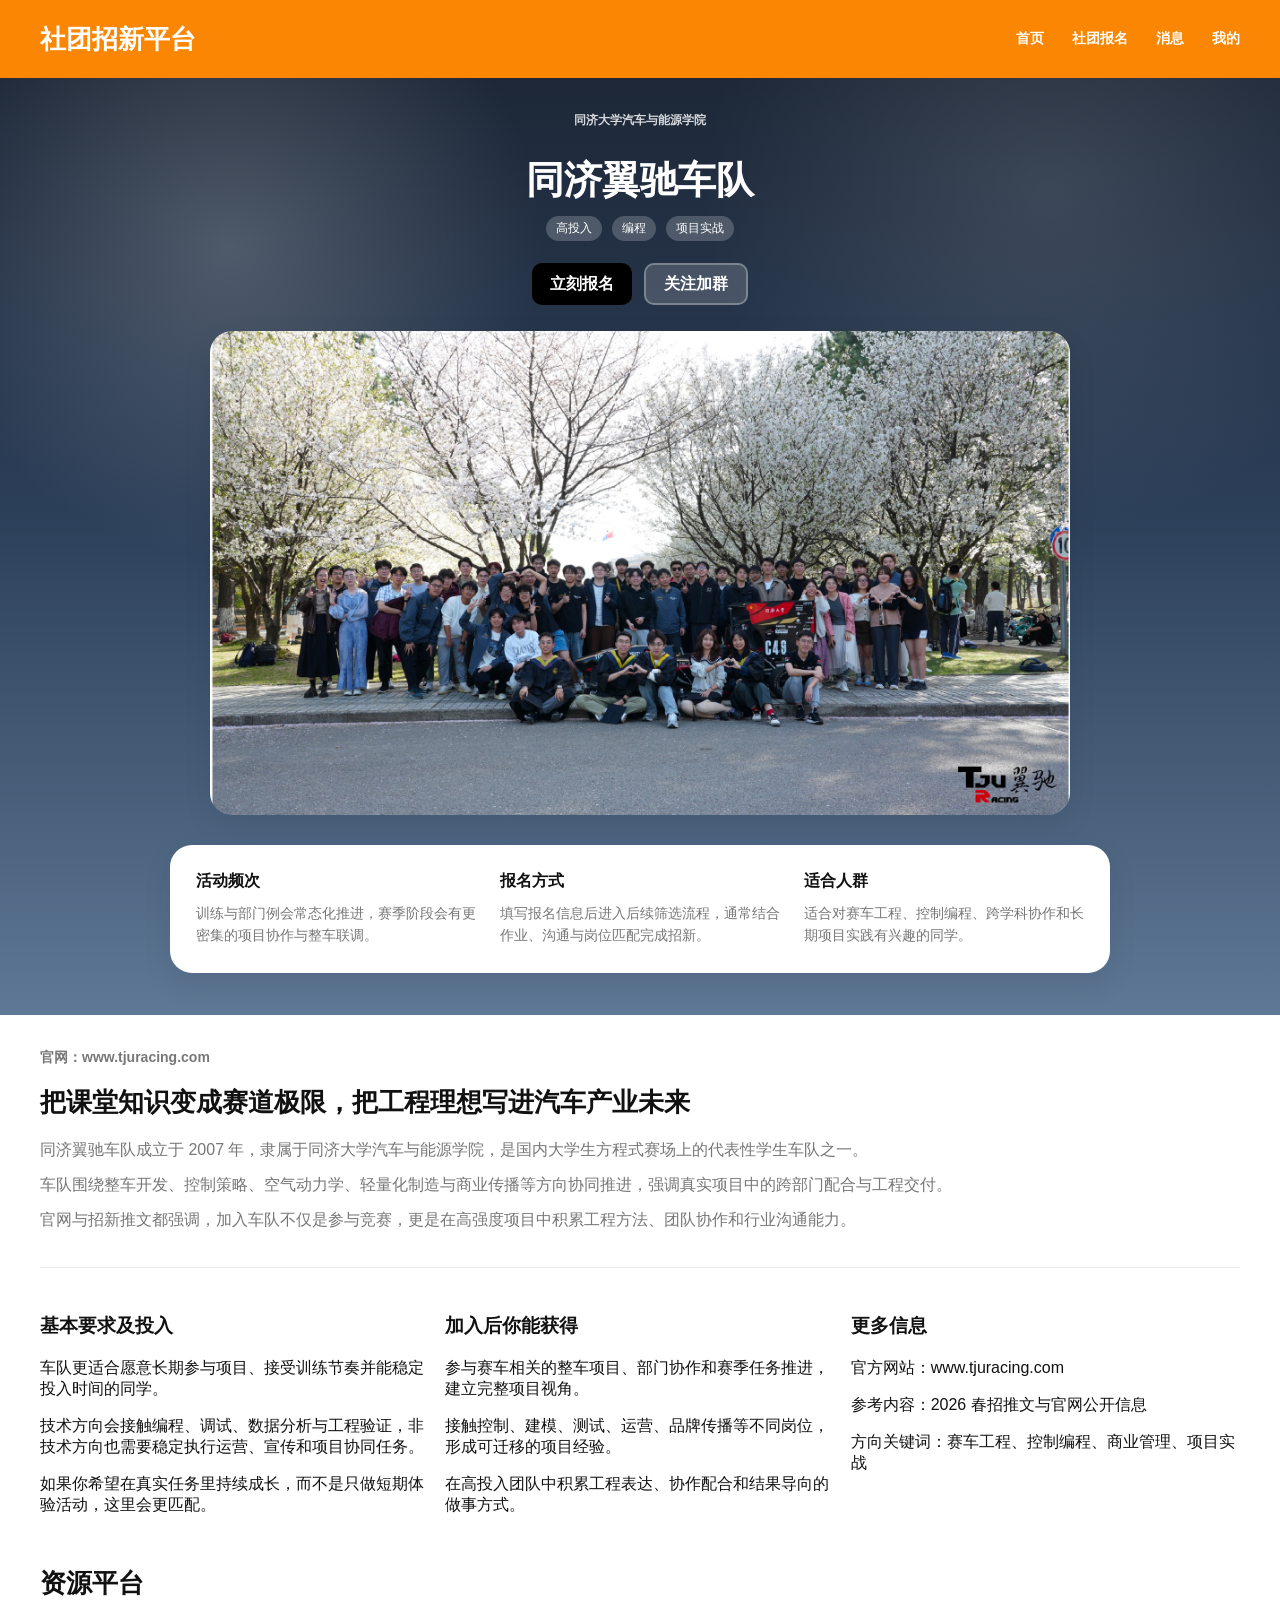
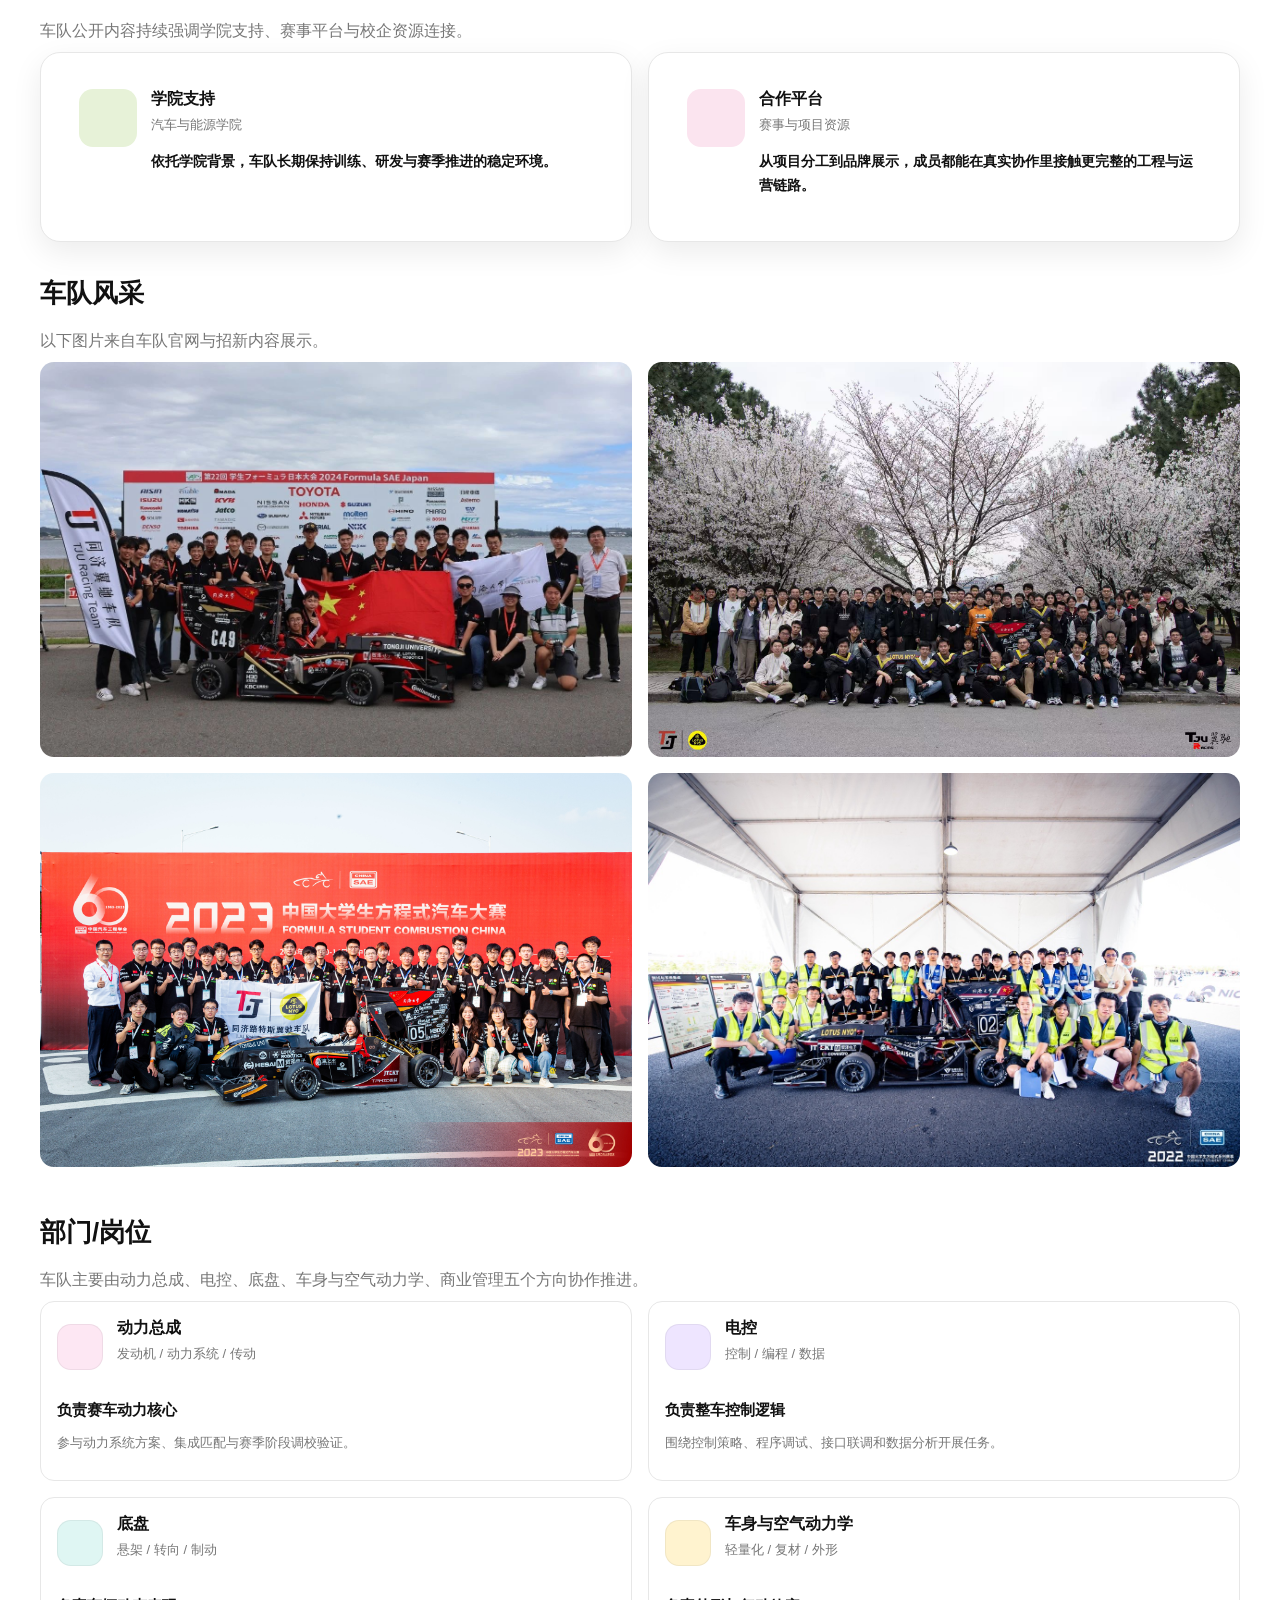
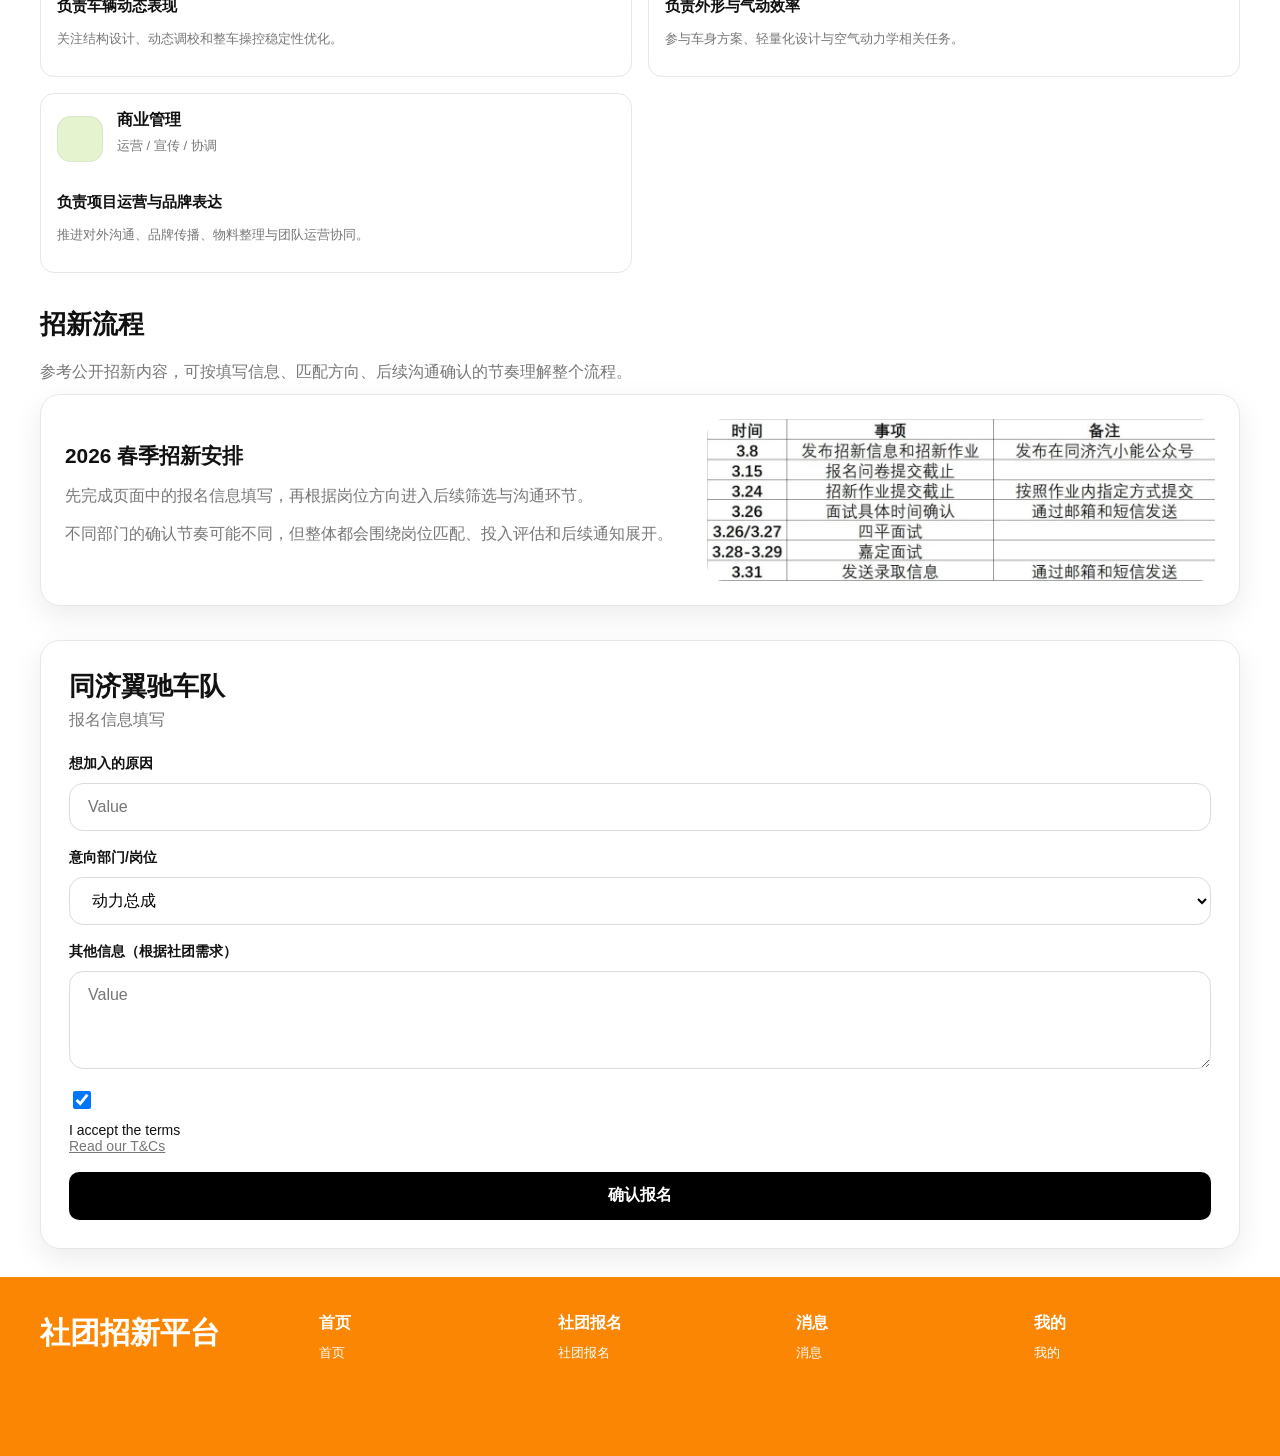
==== commit 70c10df2: "Add files via upload" ====
--- a/club-introduction-tjuracing.html
+++ b/club-introduction-tjuracing.html
@@ -54,7 +54,7 @@
       </section>
 
       <section class="club-section wrap">
-        <p class="club-location">工程创新中心一楼</p>
+        <p class="club-location">官网：www.tjuracing.com</p>
         <h2>把课堂知识变成赛道极限，把工程理想写进汽车产业未来</h2>
         <p class="club-lead">同济翼驰车队成立于 2007 年，隶属于同济大学汽车与能源学院，是国内大学生方程式赛场上的代表性学生车队之一。</p>
         <p class="club-lead">车队围绕整车开发、控制策略、空气动力学、轻量化制造与商业传播等方向协同推进，强调真实项目中的跨部门配合与工程交付。</p>
